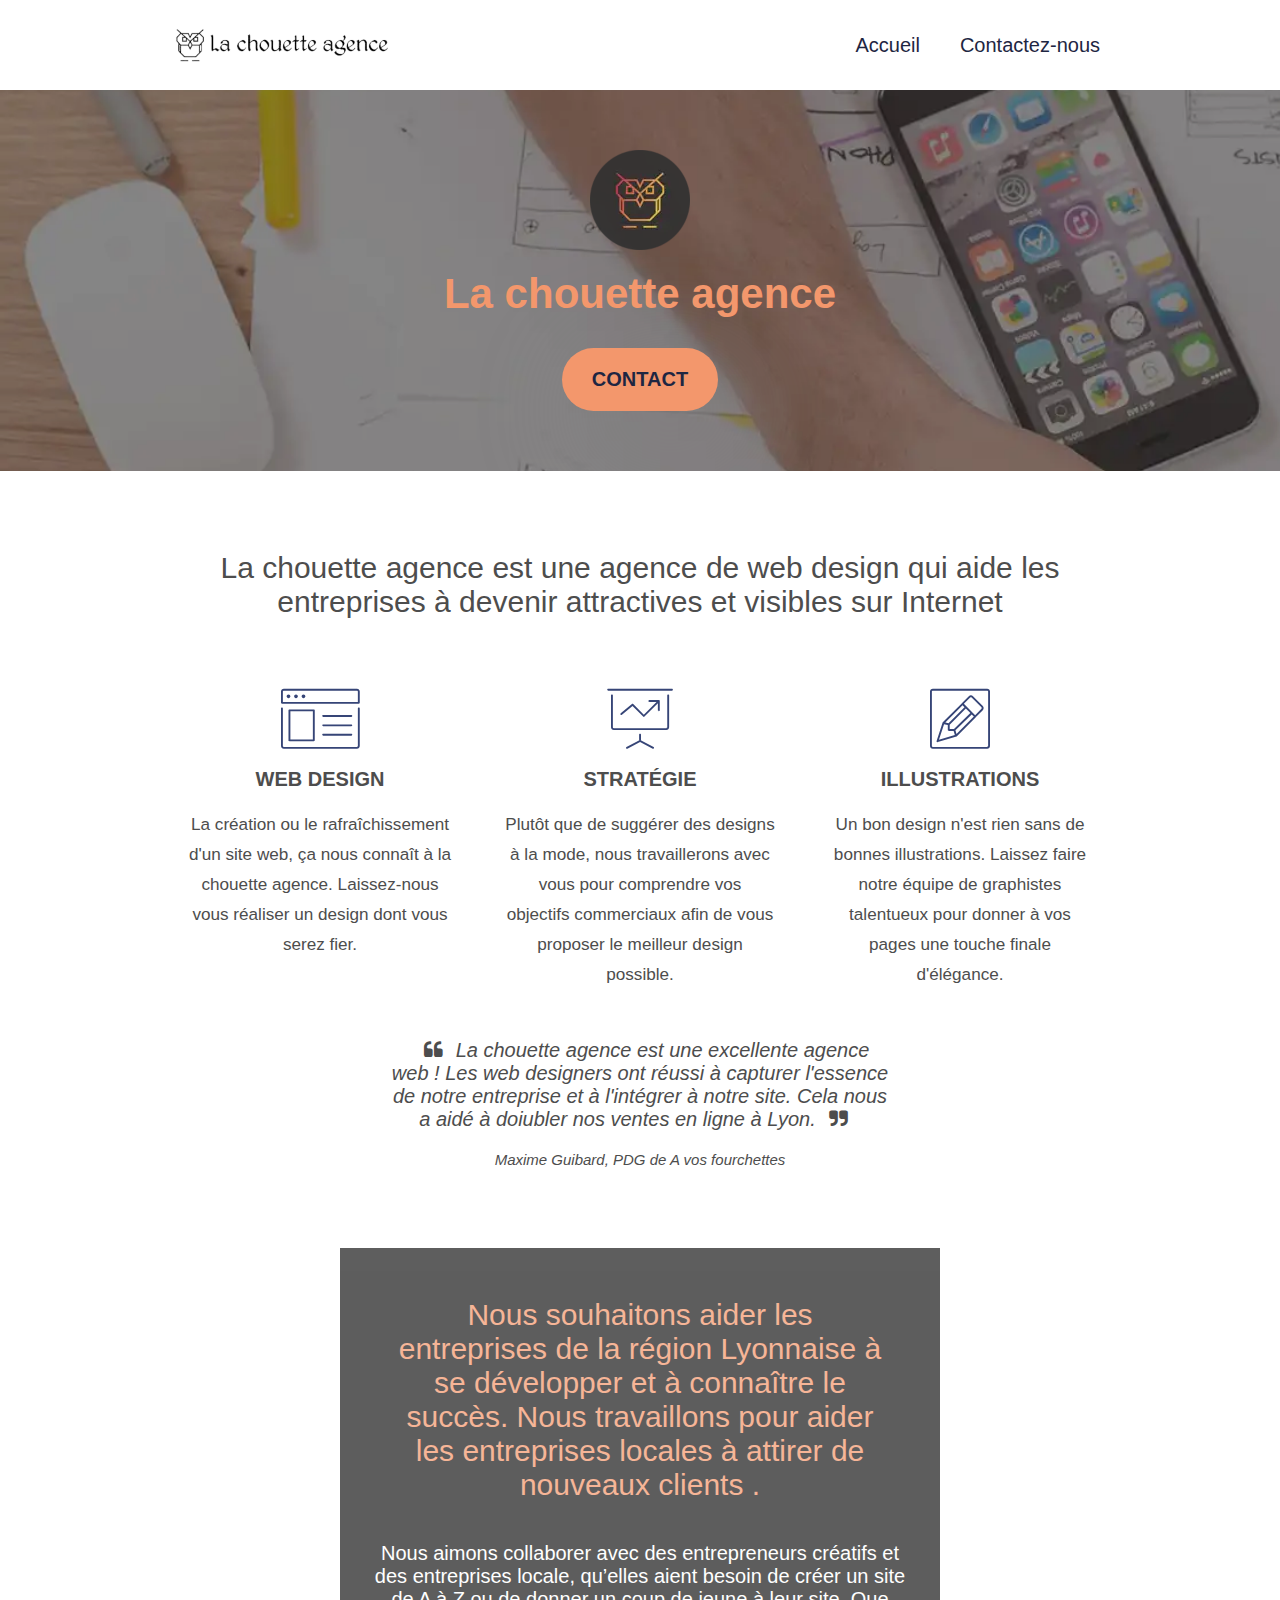
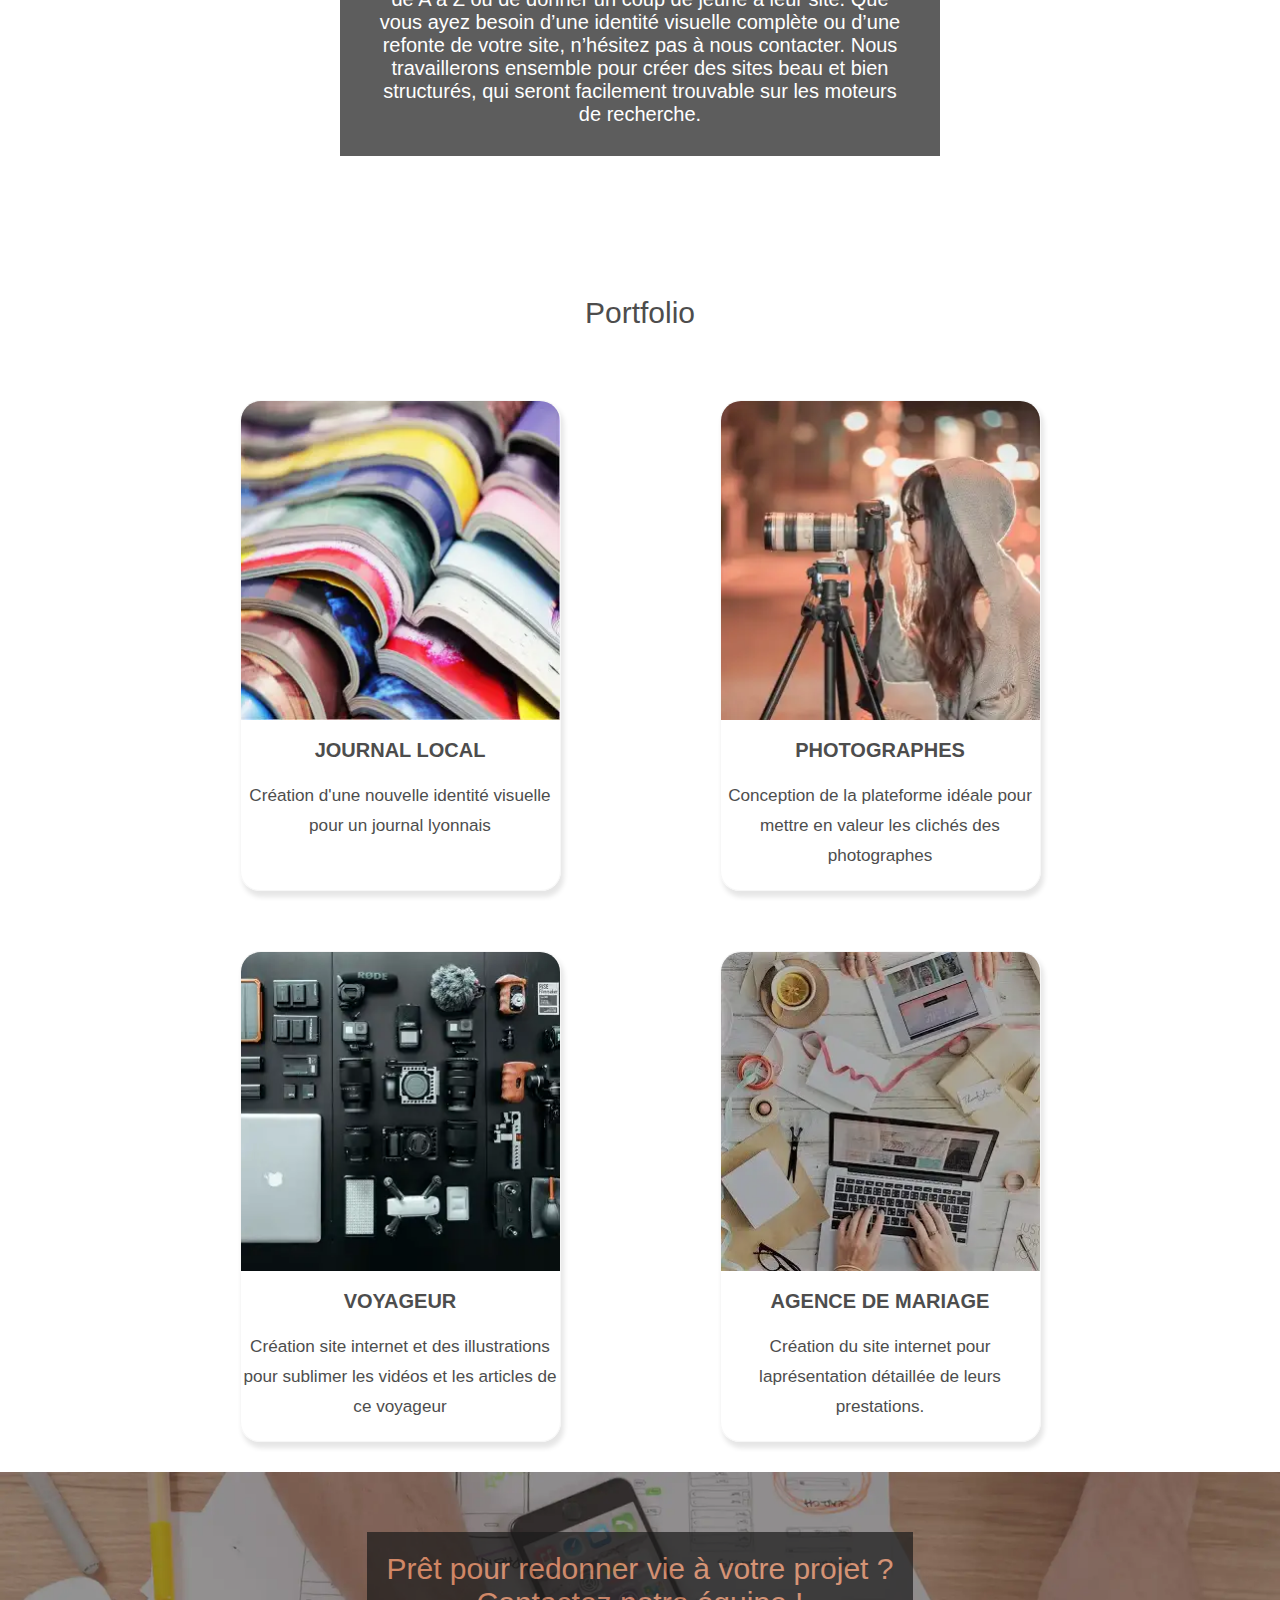
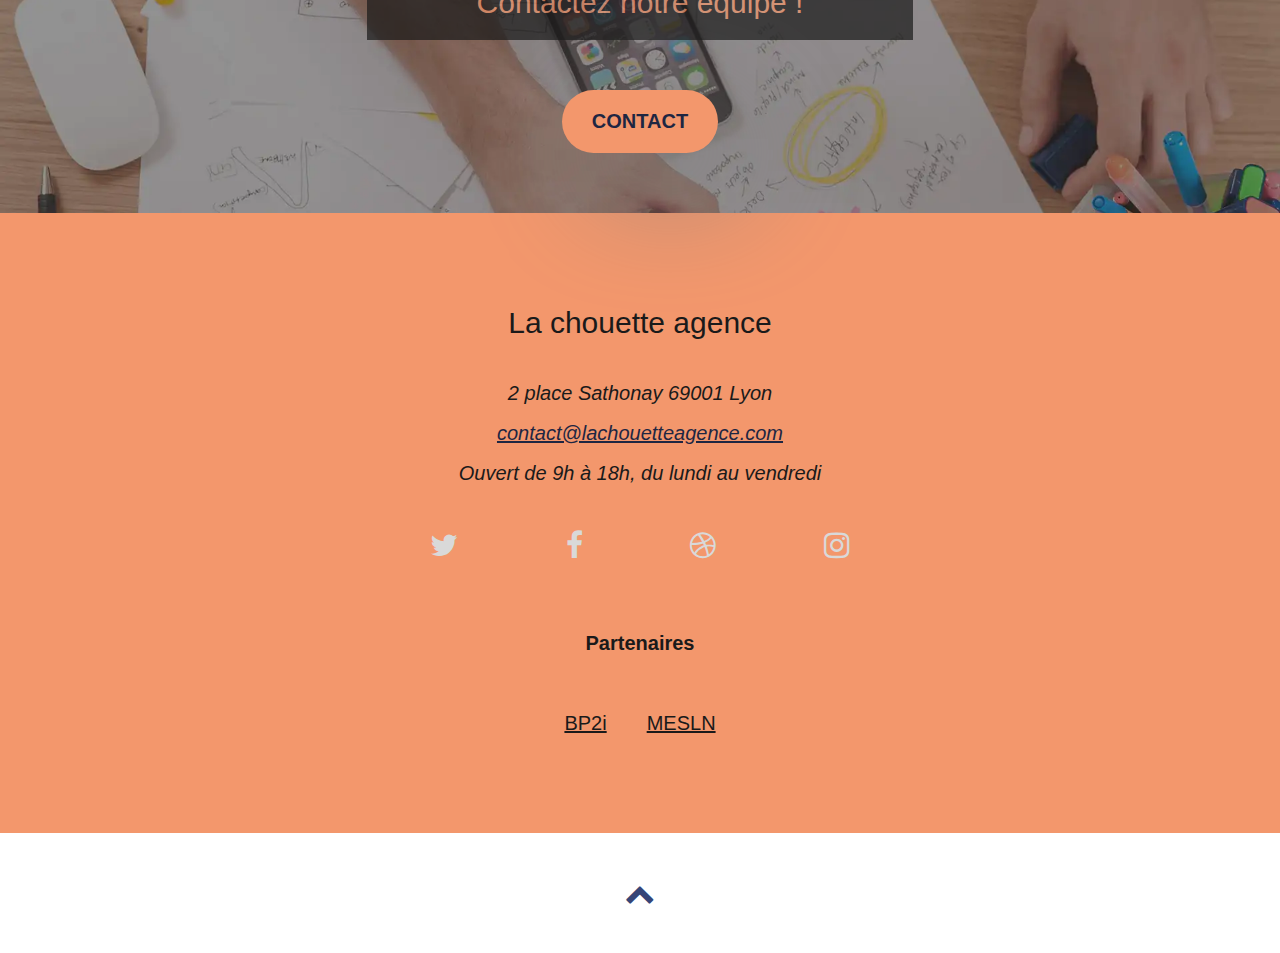
==== index.html @ dc815044 ":art: [Improve] Improve footer link" ====
<!DOCTYPE html>
<html lang="fr">
  <head>
    <meta charset="utf-8" />
    <title>La chouette agence - Agence webdesign Lyon</title>
    <meta
      name="description"
      content="La chouette agence est une entreprise de webdesign à Lyon spécialisée et professionnelle pour le design de votre site Internet"
    />
    <meta
      name="viewport"
      content="width=device-width, initial-scale=1.0, viewport-fit=cover"
    />
    <link rel="shortcut icon" type="image/png" href="img/favicon.jpg" />
    <link rel="stylesheet" type="text/css" href="css/font-awesome.css" />
    <link rel="stylesheet" type="text/css" href="css/et-line.css" />
    <link rel="stylesheet" type="text/css" href="css/style.css" />

    <script src="js/jquery-2.1.0.js" defer></script>
    <script src="js/bootstrap.js" defer></script>
    <script src="js/blocs.js" defer></script>
    <script src="js/jquery.touchSwipe.js" defer></script>

    <!-- Global site tag (gtag.js) - Google Analytics -->
    <script
      async
      src="https://www.googletagmanager.com/gtag/js?id=G-5TXEHB1650"
    ></script>
    <script>
      window.dataLayer = window.dataLayer || [];
      function gtag() {
        dataLayer.push(arguments);
      }
      gtag("js", new Date());

      gtag("config", "G-5TXEHB1650");
    </script>
  </head>

  <body>
    <div class="main">
      <!-- Header -->
      <header>
        <header-wrap class="header">
          <div class="header__logo">
            <a href="./">
              <img
                src="img/la-chouette-agence.webp"
                alt="Logo et texte de La chouette agence"
              />
            </a>
          </div>
          <nav class="header__nav">
            <ul>
              <li><a href="./" class="active">Accueil</a></li>
              <li><a href="contact.html">Contactez-nous</a></li>
            </ul>
          </nav>
        </header-wrap>
      </header>

      <!-- Banner -->

      <div class="banner">
        <img
          src="img/logo-la-chouette-agence.webp"
          alt="Logo de La chouette agence"
        />
        <h1 class="banner__heading">La chouette agence</h1>
        <div class="btn"><a href="contact.html#form-header">Contact</a></div>
      </div>

      <!-- Services -->

      <section class="services">
        <h2 class="services__heading--main">
          La chouette agence est une agence de web design qui aide les
          entreprises à devenir attractives et visibles sur Internet
        </h2>
        <div class="services__wrapper">
          <div class="services__wrapper__cards">
            <span class="et-icon-browser services__wrapper__cards--icon"></span>
            <h3 class="services__heading--sub">Web design</h3>
            <p>
              La création ou le rafraîchissement d'un site web, ça nous connaît
              à la chouette agence. Laissez-nous vous réaliser un design dont
              vous serez fier.
            </p>
          </div>
          <div class="cards services__wrapper__cards">
            <span
              class="et-icon-presentation services__wrapper__cards--icon"
            ></span>
            <h3 class="services__heading--sub">Stratégie</h3>
            <p>
              Plutôt que de suggérer des designs à la mode, nous travaillerons
              avec vous pour comprendre vos objectifs commerciaux afin de vous
              proposer le meilleur design possible.
            </p>
          </div>
          <div class="cards services__wrapper__cards">
            <span class="et-icon-edit services__wrapper__cards--icon"></span>
            <h3 class="services__heading--sub">Illustrations</h3>
            <p>
              Un bon design n'est rien sans de bonnes illustrations. Laissez
              faire notre équipe de graphistes talentueux pour donner à vos
              pages une touche finale d'élégance.
            </p>
          </div>
        </div>
        <div class="blockquote">
          <i class="fa fa-quote-left"></i>La chouette agence est une excellente
          agence web ! Les web designers ont réussi à capturer l'essence de
          notre entreprise et à l'intégrer à notre site. Cela nous a aidé à
          doiubler nos ventes en ligne à Lyon.<i class="fa fa-quote-right"></i>
          <p>Maxime Guibard, PDG de A vos fourchettes</p>
        </div>
      </section>

      <!-- Highlight -->

      <div class="highlight">
        <div class="highlight__wrapper">
          <h2 class="heading">
            Nous souhaitons aider les entreprises de la région Lyonnaise à se
            développer et à connaître le succès. Nous travaillons pour aider les
            entreprises locales à attirer de nouveaux clients .
          </h2>
          <p>
            Nous aimons collaborer avec des entrepreneurs créatifs et des
            entreprises locale, qu’elles aient besoin de créer un site de A à Z
            ou de donner un coup de jeune à leur site. Que vous ayez besoin
            d’une identité visuelle complète ou d’une refonte de votre site,
            n’hésitez pas à nous contacter. Nous travaillerons ensemble pour
            créer des sites beau et bien structurés, qui seront facilement
            trouvable sur les moteurs de recherche.
          </p>
        </div>
      </div>

      <!-- Portfolio -->

      <section class="portfolio">
        <h2 class="portfolio__heading">Portfolio</h2>
        <div class="portfolio__wrapper">
          <div class="cards">
            <img
              src="img/catalogues-couleur.webp"
              alt="Présentaion de catalogues couleur"
            />
            <h3 class="heading-portfolio">Journal local</h3>
            <p class="detail">
              Création d'une nouvelle identité visuelle pour un journal lyonnais
            </p>
          </div>
          <div class="cards">
            <img
              src="img/photographe-avec-appareil.webp"
              alt="Jeune femme photographe avec son appareil"
            />
            <h3 class="heading-portfolio">Photographes</h3>
            <p class="detail">
              Conception de la plateforme idéale pour mettre en valeur les
              clichés des photographes
            </p>
          </div>
          <div class="cards">
            <img
              src="img/materiel-photo.webp"
              alt="Accessoires de photographie et de voyage"
            />
            <h3 class="heading-portfolio">Voyageur</h3>
            <p class="detail">
              Création site internet et des illustrations pour sublimer les
              vidéos et les articles de ce voyageur
            </p>
          </div>
          <div class="cards">
            <img
              src="img/agence-de-mariage.webp"
              alt="Ordinateur et accessoires de mariage"
            />
            <h3 class="heading-portfolio">Agence de mariage</h3>
            <p class="detail">
              Création du site internet pour laprésentation détaillée de leurs
              prestations.
            </p>
          </div>
        </div>
      </section>

      <!-- CTA -->

      <div class="cta">
        <h2 class="heading-cta">
          Prêt pour redonner vie à votre projet ?<br />
          Contactez notre équipe !
        </h2>
        <div class="btn"><a href="contact.html">Contact</a></div>
      </div>

      <!-- Footer -->

      <footer class="footer">
        <h2>La chouette agence</h2>
        <address>
          2 place Sathonay 69001 Lyon<br />
          <a
            href="mailto:contact@lachouetteagence.com"
            title="La chouette agence : Contact"
            >contact@lachouetteagence.com </a
          ><br />
          Ouvert de 9h à 18h, du lundi au vendredi
        </address>

        <div class="footer__wrapper">
          <div class="social"><span class="fa fa-twitter icon-md"></span></div>
          <div class="social"><span class="fa fa-facebook icon-md"></span></div>
          <div class="social"><span class="fa fa-dribbble icon-md"></span></div>
          <div class="social">
            <span class="fa fa-instagram icon-md"></span>
          </div>
        </div>

        <h3 class="partenaires">Partenaires</h3>
        <div class="partenaires__wrapper">
          <ul>
            <li>
              <a
                href="https://www.bp2i.fr/"
                title="Création de sites Internet - Assistance informatique"
                >BP2i</a
              >
            </li>
            <li>
              <a
                href="https://www.moneglisesurle.net/"
                title="Solutions de visibilité en ligne pour les églises et associations chrétiennes"
                >MESLN</a
              >
            </li>
          </ul>
        </div>
      </footer>

      <!-- Top Page -->

      <a class="top-page scrollToTop" onclick="scrollToTarget('1')"
        ><span class="fa fa-chevron-up"></span
      ></a>
    </div>
  </body>
</html>
---- css/et-line.css ----
@font-face {
  font-family: et-line;
  src: url(../fonts/et-line.eot);
  src: url(../fonts/et-line.eot?#iefix) format("embedded-opentype"),
    url(../fonts/et-line.woff) format("woff"),
    url(../fonts/et-line.ttf) format("truetype"),
    url(../fonts/et-line.svg#et-line) format("svg");
  font-weight: 400;
  font-style: normal;
}

.et-icon-adjustments,
.et-icon-alarmclock,
.et-icon-anchor,
.et-icon-aperture,
.et-icon-attachment,
.et-icon-bargraph,
.et-icon-basket,
.et-icon-beaker,
.et-icon-bike,
.et-icon-book-open,
.et-icon-briefcase,
.et-icon-browser,
.et-icon-calendar,
.et-icon-camera,
.et-icon-caution,
.et-icon-chat,
.et-icon-circle-compass,
.et-icon-clipboard,
.et-icon-clock,
.et-icon-cloud,
.et-icon-compass,
.et-icon-desktop,
.et-icon-dial,
.et-icon-document,
.et-icon-documents,
.et-icon-download,
.et-icon-dribbble,
.et-icon-edit,
.et-icon-envelope,
.et-icon-expand,
.et-icon-facebook,
.et-icon-flag,
.et-icon-focus,
.et-icon-gears,
.et-icon-genius,
.et-icon-gift,
.et-icon-global,
.et-icon-globe,
.et-icon-googleplus,
.et-icon-grid,
.et-icon-happy,
.et-icon-hazardous,
.et-icon-heart,
.et-icon-hotairballoon,
.et-icon-hourglass,
.et-icon-key,
.et-icon-laptop,
.et-icon-layers,
.et-icon-lifesaver,
.et-icon-lightbulb,
.et-icon-linegraph,
.et-icon-linkedin,
.et-icon-lock,
.et-icon-magnifying-glass,
.et-icon-map,
.et-icon-map-pin,
.et-icon-megaphone,
.et-icon-mic,
.et-icon-mobile,
.et-icon-newspaper,
.et-icon-notebook,
.et-icon-paintbrush,
.et-icon-paperclip,
.et-icon-pencil,
.et-icon-phone,
.et-icon-picture,
.et-icon-pictures,
.et-icon-piechart,
.et-icon-presentation,
.et-icon-pricetags,
.et-icon-printer,
.et-icon-profile-female,
.et-icon-profile-male,
.et-icon-puzzle,
.et-icon-quote,
.et-icon-recycle,
.et-icon-refresh,
.et-icon-ribbon,
.et-icon-rss,
.et-icon-sad,
.et-icon-scissors,
.et-icon-scope,
.et-icon-search,
.et-icon-shield,
.et-icon-speedometer,
.et-icon-strategy,
.et-icon-streetsign,
.et-icon-tablet,
.et-icon-target,
.et-icon-telescope,
.et-icon-toolbox,
.et-icon-tools,
.et-icon-tools-2,
.et-icon-trophy,
.et-icon-tumblr,
.et-icon-twitter,
.et-icon-upload,
.et-icon-video,
.et-icon-wallet,
.et-icon-wine {
  font-family: et-line;
  font-style: normal;
  font-weight: 400;
  font-variant: normal;
  text-transform: none;
  line-height: 1;
  display: inline-block;
}

.et-icon-mobile:before {
  content: "\e000";
}

.et-icon-laptop:before {
  content: "\e001";
}

.et-icon-desktop:before {
  content: "\e002";
}

.et-icon-tablet:before {
  content: "\e003";
}

.et-icon-phone:before {
  content: "\e004";
}

.et-icon-document:before {
  content: "\e005";
}

.et-icon-documents:before {
  content: "\e006";
}

.et-icon-search:before {
  content: "\e007";
}

.et-icon-clipboard:before {
  content: "\e008";
}

.et-icon-newspaper:before {
  content: "\e009";
}

.et-icon-notebook:before {
  content: "\e00a";
}

.et-icon-book-open:before {
  content: "\e00b";
}

.et-icon-browser:before {
  content: "\e00c";
}

.et-icon-calendar:before {
  content: "\e00d";
}

.et-icon-presentation:before {
  content: "\e00e";
}

.et-icon-picture:before {
  content: "\e00f";
}

.et-icon-pictures:before {
  content: "\e010";
}

.et-icon-video:before {
  content: "\e011";
}

.et-icon-camera:before {
  content: "\e012";
}

.et-icon-printer:before {
  content: "\e013";
}

.et-icon-toolbox:before {
  content: "\e014";
}

.et-icon-briefcase:before {
  content: "\e015";
}

.et-icon-wallet:before {
  content: "\e016";
}

.et-icon-gift:before {
  content: "\e017";
}

.et-icon-bargraph:before {
  content: "\e018";
}

.et-icon-grid:before {
  content: "\e019";
}

.et-icon-expand:before {
  content: "\e01a";
}

.et-icon-focus:before {
  content: "\e01b";
}

.et-icon-edit:before {
  content: "\e01c";
}

.et-icon-adjustments:before {
  content: "\e01d";
}

.et-icon-ribbon:before {
  content: "\e01e";
}

.et-icon-hourglass:before {
  content: "\e01f";
}

.et-icon-lock:before {
  content: "\e020";
}

.et-icon-megaphone:before {
  content: "\e021";
}

.et-icon-shield:before {
  content: "\e022";
}

.et-icon-trophy:before {
  content: "\e023";
}

.et-icon-flag:before {
  content: "\e024";
}

.et-icon-map:before {
  content: "\e025";
}

.et-icon-puzzle:before {
  content: "\e026";
}

.et-icon-basket:before {
  content: "\e027";
}

.et-icon-envelope:before {
  content: "\e028";
}

.et-icon-streetsign:before {
  content: "\e029";
}

.et-icon-telescope:before {
  content: "\e02a";
}

.et-icon-gears:before {
  content: "\e02b";
}

.et-icon-key:before {
  content: "\e02c";
}

.et-icon-paperclip:before {
  content: "\e02d";
}

.et-icon-attachment:before {
  content: "\e02e";
}

.et-icon-pricetags:before {
  content: "\e02f";
}

.et-icon-lightbulb:before {
  content: "\e030";
}

.et-icon-layers:before {
  content: "\e031";
}

.et-icon-pencil:before {
  content: "\e032";
}

.et-icon-tools:before {
  content: "\e033";
}

.et-icon-tools-2:before {
  content: "\e034";
}

.et-icon-scissors:before {
  content: "\e035";
}

.et-icon-paintbrush:before {
  content: "\e036";
}

.et-icon-magnifying-glass:before {
  content: "\e037";
}

.et-icon-circle-compass:before {
  content: "\e038";
}

.et-icon-linegraph:before {
  content: "\e039";
}

.et-icon-mic:before {
  content: "\e03a";
}

.et-icon-strategy:before {
  content: "\e03b";
}

.et-icon-beaker:before {
  content: "\e03c";
}

.et-icon-caution:before {
  content: "\e03d";
}

.et-icon-recycle:before {
  content: "\e03e";
}

.et-icon-anchor:before {
  content: "\e03f";
}

.et-icon-profile-male:before {
  content: "\e040";
}

.et-icon-profile-female:before {
  content: "\e041";
}

.et-icon-bike:before {
  content: "\e042";
}

.et-icon-wine:before {
  content: "\e043";
}

.et-icon-hotairballoon:before {
  content: "\e044";
}

.et-icon-globe:before {
  content: "\e045";
}

.et-icon-genius:before {
  content: "\e046";
}

.et-icon-map-pin:before {
  content: "\e047";
}

.et-icon-dial:before {
  content: "\e048";
}

.et-icon-chat:before {
  content: "\e049";
}

.et-icon-heart:before {
  content: "\e04a";
}

.et-icon-cloud:before {
  content: "\e04b";
}

.et-icon-upload:before {
  content: "\e04c";
}

.et-icon-download:before {
  content: "\e04d";
}

.et-icon-target:before {
  content: "\e04e";
}

.et-icon-hazardous:before {
  content: "\e04f";
}

.et-icon-piechart:before {
  content: "\e050";
}

.et-icon-speedometer:before {
  content: "\e051";
}

.et-icon-global:before {
  content: "\e052";
}

.et-icon-compass:before {
  content: "\e053";
}

.et-icon-lifesaver:before {
  content: "\e054";
}

.et-icon-clock:before {
  content: "\e055";
}

.et-icon-aperture:before {
  content: "\e056";
}

.et-icon-quote:before {
  content: "\e057";
}

.et-icon-scope:before {
  content: "\e058";
}

.et-icon-alarmclock:before {
  content: "\e059";
}

.et-icon-refresh:before {
  content: "\e05a";
}

.et-icon-happy:before {
  content: "\e05b";
}

.et-icon-sad:before {
  content: "\e05c";
}

.et-icon-facebook:before {
  content: "\e05d";
}

.et-icon-twitter:before {
  content: "\e05e";
}

.et-icon-googleplus:before {
  content: "\e05f";
}

.et-icon-rss:before {
  content: "\e060";
}

.et-icon-tumblr:before {
  content: "\e061";
}

.et-icon-linkedin:before {
  content: "\e062";
}

.et-icon-dribbble:before {
  content: "\e063";
}
---- css/style.css ----
@charset "UTF-8";
*,
*::after,
*::before {
  margin: 0;
  padding: 0;
  box-sizing: border-box; }

html {
  font-size: 62.5%; }

body {
  font-family: "helvetica", sans-serif;
  color: #4d4d4d;
  background: #fff;
  text-align: center; }

img {
  border-style: none;
  vertical-align: middle; }

i {
  width: 4.5rem; }

button {
  border: 0; }

blockquote,
img,
input,
textarea {
  max-width: 100%; }

label {
  display: inline-block;
  cursor: pointer; }

h1 {
  font-size: 4.2rem;
  font-weight: 600;
  color: #f3976c;
  z-index: 2; }

h2 {
  margin-top: 6rem;
  margin-bottom: 2rem;
  padding: 2rem;
  font-size: 2rem;
  font-weight: 400; }
  @media screen and (min-width: 600px) {
    h2 {
      font-size: 3rem; } }

h3 {
  font-size: 2rem; }

a {
  color: #1e2642; }

ul {
  list-style-type: none; }

nav ul {
  list-style: none;
  padding: 0; }

.btn {
  position: relative;
  margin: 3rem auto 6rem;
  padding: 2rem 3rem;
  text-align: center;
  text-transform: uppercase;
  font-size: 2rem;
  font-weight: 600;
  background: #f3976c;
  box-shadow: 3rem 3rem 12rem gray;
  border: none;
  border-radius: 4rem;
  cursor: pointer;
  z-index: 1; }
  .btn a {
    text-decoration: none;
    color: #1e2642; }
  .btn a:hover {
    color: #364577; }
  .btn:hover::after {
    opacity: 1;
    border-radius: 4rem; }
  .btn::after {
    content: "";
    position: absolute;
    top: 0;
    right: 0;
    bottom: 0;
    left: 0;
    background: #ed6525;
    box-shadow: 3rem 3rem 6rem #404040;
    opacity: 0;
    z-index: -1;
    transition: opacity 1s;
    border-radius: 4rem; }

.banner {
  position: relative;
  display: flex;
  flex-direction: column;
  justify-content: space-around;
  align-items: center;
  background: #1a1a1a;
  overflow: hidden; }
  .banner::before {
    content: "";
    display: block;
    position: absolute;
    height: 100%;
    width: 100%;
    z-index: 1;
    opacity: 0.9;
    background-image: url(../img/travail-avec-surligneur-480w.webp);
    background-size: cover;
    background-attachment: fixed; }
    @media screen and (min-width: 480px) {
      .banner::before {
        background-image: url(../img/travail-avec-surligneur-768w.webp); } }
    @media screen and (min-width: 768px) {
      .banner::before {
        background-image: url(../img/travail-avec-surligneur-1024w.webp); } }
    @media screen and (min-width: 1024px) {
      .banner::before {
        background-image: url(../img/travail-avec-surligneur.webp); } }
  .banner img {
    margin-top: 6rem;
    margin-bottom: 2rem;
    z-index: 2;
    opacity: 0.9; }

.cta {
  display: flex;
  flex-direction: column;
  justify-content: space-around;
  align-items: center;
  background-image: url(../img/travail-avec-surligneur-480w.webp);
  background-size: cover; }
  @media screen and (min-width: 480px) {
    .cta {
      background-image: url(../img/travail-avec-surligneur-768w.webp); } }
  @media screen and (min-width: 768px) {
    .cta {
      background-image: url(../img/travail-avec-surligneur-1024w.webp); } }
  @media screen and (min-width: 1024px) {
    .cta {
      background-image: url(../img/travail-avec-surligneur.webp); } }
  .cta h2 {
    color: #f3976c;
    background: #1a1a1a;
    opacity: 0.7; }

.footer {
  padding: 6rem;
  line-height: 6rem;
  color: #1a1a1a;
  background-color: #f3976c; }
  .footer h2 {
    margin: 0;
    font-size: 3rem; }
  .footer address {
    margin-bottom: 2rem;
    font-size: 2rem;
    line-height: 4rem; }
  .footer__wrapper {
    display: flex;
    justify-content: space-between;
    max-width: 42rem;
    margin: 3rem auto; }
  .footer .icon-md {
    font-size: 3rem;
    color: #d9d9d9; }
    .footer .icon-md:hover {
      color: #fff; }

.partenaires__wrapper {
  display: flex;
  justify-content: center; }
  .partenaires__wrapper ul {
    list-style: none; }
  .partenaires__wrapper li a {
    text-decoration: underline;
    color: #1a1a1a; }
    .partenaires__wrapper li a:hover {
      margin: 0;
      border: none;
      color: #fff; }

form {
  margin: 6rem auto;
  width: 30rem;
  padding: 1rem;
  font-size: 1.5rem;
  border: 1px solid #d9d9d9;
  border-radius: 2rem; }
  @media screen and (min-width: 600px) {
    form {
      width: 54rem; } }
  form div {
    margin-top: 2rem; }
    form div input {
      height: 3rem;
      width: 18rem;
      box-sizing: border-box;
      border: 1px solid #e6e6e6; }
      @media screen and (min-width: 600px) {
        form div input {
          width: 30rem; } }
      form div input:focus {
        background: #fef4f0; }
  form label {
    display: inline-block;
    width: 7.2rem;
    margin-right: 1.5rem;
    text-align: right; }
  form p {
    margin-top: 3rem; }
  form textarea {
    /* Même police pour tous les champs texte */
    font: 1em sans-serif;
    height: 5em;
    width: 18rem;
    border: 1px solid #e6e6e6;
    vertical-align: top; }
    @media screen and (min-width: 600px) {
      form textarea {
        width: 30rem; } }

.fa-chevron-up {
  font-size: 3rem;
  line-height: 12rem;
  color: #364577; }

.header {
  max-width: 96rem;
  margin-left: auto;
  margin-right: auto;
  display: flex;
  flex-wrap: wrap;
  justify-content: space-around;
  align-items: center; }
  .header__logo {
    margin-right: 1.5rem;
    margin-left: 1.5rem;
    line-height: 9rem; }
  @media (min-width: 600px) {
    .header {
      justify-content: space-between; } }

ul {
  display: flex; }
  ul li {
    display: inline-block; }
    ul li a {
      display: block;
      padding: 2rem;
      font-size: 2rem;
      text-decoration: none; }
      ul li a:active, ul li a:hover {
        margin-top: -3px;
        text-decoration: none;
        border-top: 3px solid #f3976c; }

.highlight {
  padding: 6rem 3rem;
  background-image: url(../img/travail-de-bureau-480w.webp);
  background-size: cover;
  background-attachment: fixed; }
  @media screen and (min-width: 480px) {
    .highlight {
      background-image: url(../img/travail-de-bureau-768w.webp); } }
  @media screen and (min-width: 768px) {
    .highlight {
      background-image: url(../img/travail-de-bureau-1024w.webp); } }
  @media screen and (min-width: 1024px) {
    .highlight {
      background-image: url(../img/travail-de-bureau.webp); } }
  .highlight__wrapper {
    max-width: 60rem;
    margin-left: auto;
    margin-right: auto;
    padding: 3rem;
    background: #1a1a1a;
    opacity: 0.7; }
    .highlight__wrapper h2 {
      margin-top: 0;
      color: #f3976c; }
    .highlight__wrapper p {
      font-size: 2rem;
      color: #fff; }

.portfolio {
  display: flex;
  flex-direction: column;
  justify-content: center;
  max-width: 96rem;
  margin-left: auto;
  margin-right: auto; }
  .portfolio__wrapper {
    display: flex;
    flex-wrap: wrap;
    justify-content: space-between; }
  .portfolio .cards {
    position: relative;
    max-width: 32.1rem;
    margin: 3rem auto;
    border-radius: 2rem;
    box-shadow: 0.275rem 0.55rem 0.55rem #e6e6e6;
    border: 1px solid #f7f7f7; }
    .portfolio .cards img {
      border-radius: 2rem 2rem 0 0; }
    .portfolio .cards h3 {
      line-height: 6rem;
      text-transform: uppercase; }
    .portfolio .cards p {
      line-height: 3rem; }
    .portfolio .cards-wrapper {
      height: 36rem; }
    .portfolio .cards p {
      font-size: 1.7142857143rem;
      margin-bottom: 2rem; }

.services {
  display: flex;
  flex-direction: column;
  max-width: 96rem;
  margin-left: auto;
  margin-right: auto; }
  .services__wrapper {
    display: flex;
    flex-direction: column;
    justify-content: space-between; }
    @media screen and (min-width: 1024px) {
      .services__wrapper {
        display: flex;
        flex-direction: row; } }
    .services__wrapper__cards {
      position: relative;
      max-width: 32.1rem;
      margin: 3rem auto;
      border-radius: 2rem;
      max-width: 27rem; }
      .services__wrapper__cards img {
        border-radius: 2rem 2rem 0 0; }
      .services__wrapper__cards h3 {
        line-height: 6rem;
        text-transform: uppercase; }
      .services__wrapper__cards p {
        line-height: 3rem; }
      .services__wrapper__cards-wrapper {
        height: 36rem; }
      .services__wrapper__cards--icon {
        font-size: 6rem;
        color: #364577; }
      .services__wrapper__cards p {
        font-size: 1.7142857143rem; }
  .services .blockquote {
    max-width: 54rem;
    margin: auto;
    padding: 2rem;
    font-size: 2rem;
    font-style: italic; }
    .services .blockquote p {
      margin-top: 2rem;
      font-size: 1.5rem; }

/*# sourceMappingURL=style.css.map */
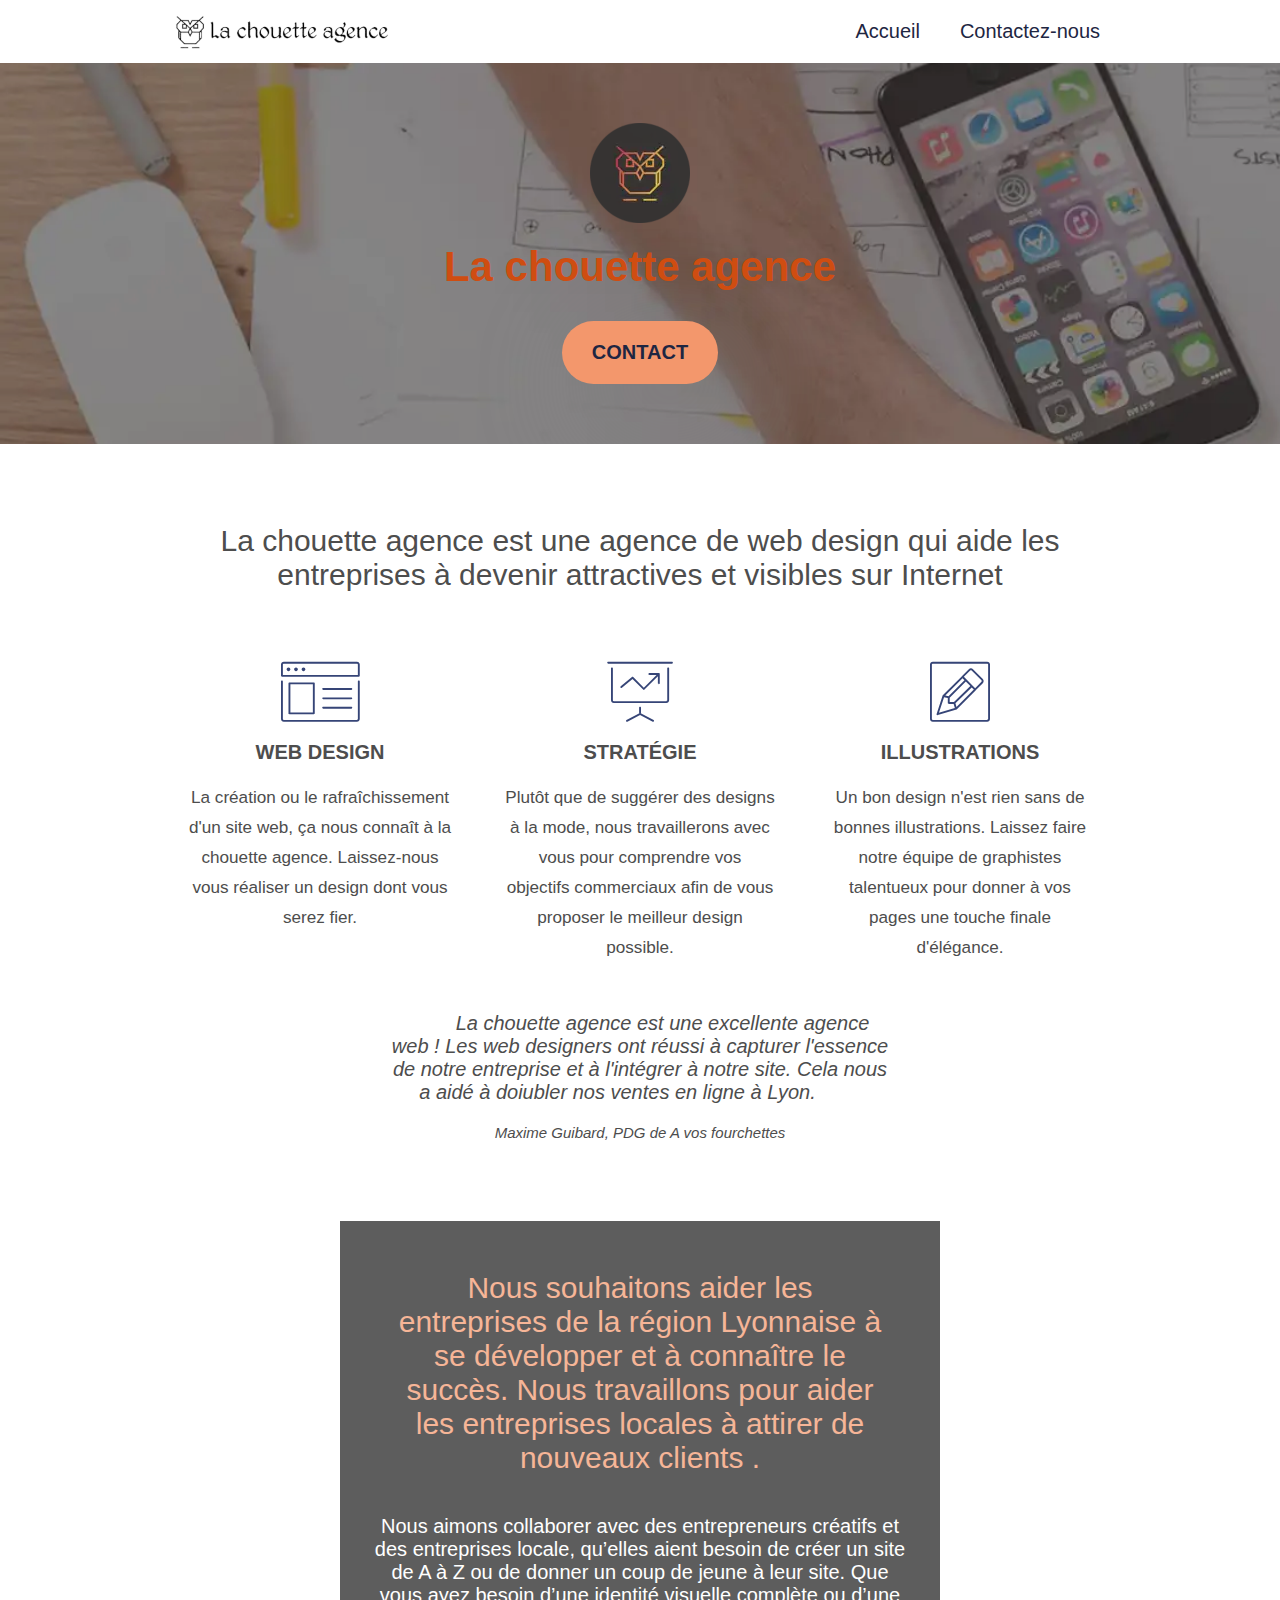
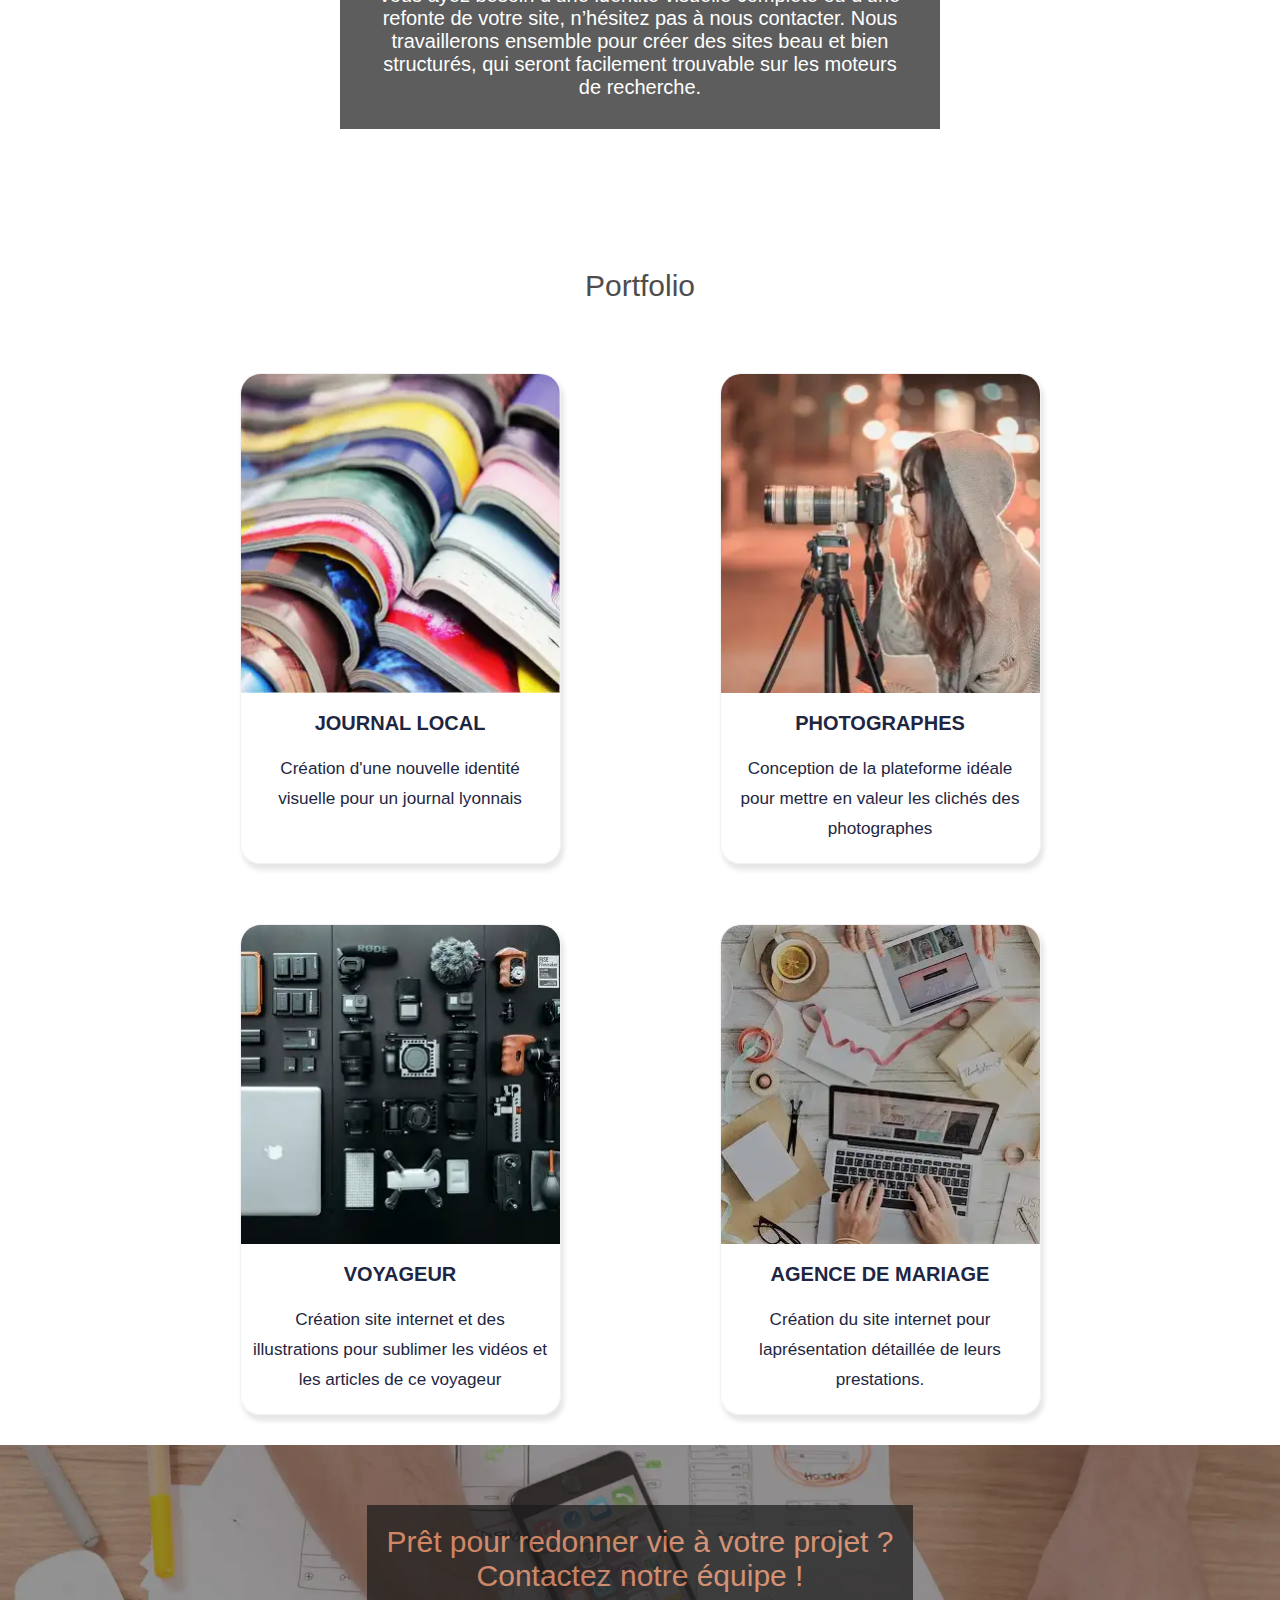
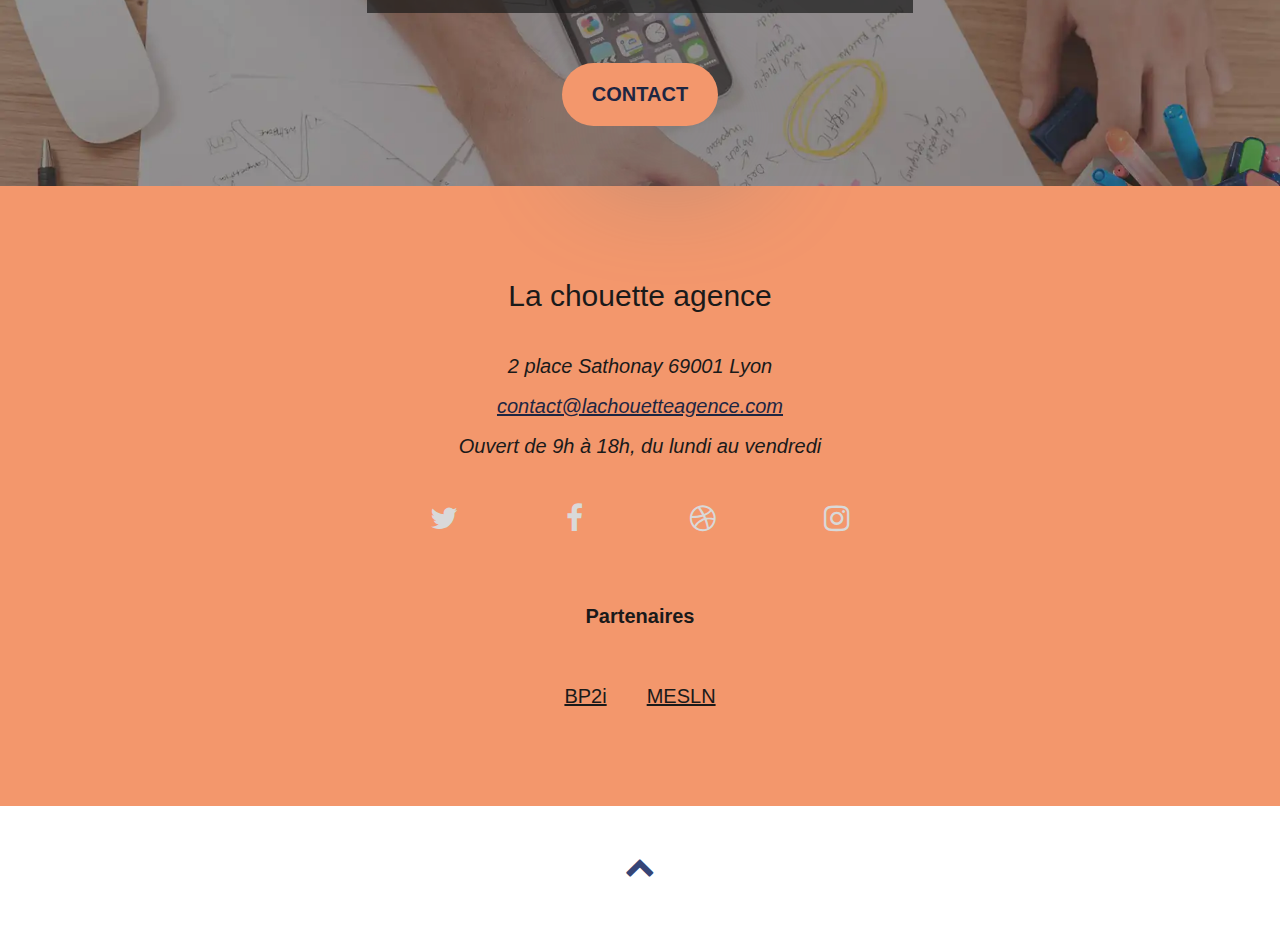
==== commit 19f676c0: ":zap: [Improve] Merge and minify css and javascript files" ====
--- a/index.html
+++ b/index.html
@@ -11,15 +11,13 @@
       name="viewport"
       content="width=device-width, initial-scale=1.0, viewport-fit=cover"
     />
+    <meta name="robots" content="index, follow" />
     <link rel="shortcut icon" type="image/png" href="img/favicon.jpg" />
     <link rel="stylesheet" type="text/css" href="css/font-awesome.css" />
-    <link rel="stylesheet" type="text/css" href="css/et-line.css" />
     <link rel="stylesheet" type="text/css" href="css/style.css" />
 
-    <script src="js/jquery-2.1.0.js" defer></script>
-    <script src="js/bootstrap.js" defer></script>
+    <script src="js/jquery-3.6.0.min.js" defer></script>
     <script src="js/blocs.js" defer></script>
-    <script src="js/jquery.touchSwipe.js" defer></script>
 
     <!-- Global site tag (gtag.js) - Google Analytics -->
     <script
@@ -37,13 +35,13 @@
     </script>
   </head>
 
-  <body>
+  <body id="home">
     <div class="main">
       <!-- Header -->
       <header>
         <header-wrap class="header">
           <div class="header__logo">
-            <a href="./">
+            <a href="./#home">
               <img
                 src="img/la-chouette-agence.webp"
                 alt="Logo et texte de La chouette agence"
@@ -53,7 +51,7 @@
           <nav class="header__nav">
             <ul>
               <li><a href="./" class="active">Accueil</a></li>
-              <li><a href="contact.html">Contactez-nous</a></li>
+              <li><a href="formulaire-de-contact.html">Contactez-nous</a></li>
             </ul>
           </nav>
         </header-wrap>
@@ -67,7 +65,9 @@
           alt="Logo de La chouette agence"
         />
         <h1 class="banner__heading">La chouette agence</h1>
-        <div class="btn"><a href="contact.html#form-header">Contact</a></div>
+        <div class="btn">
+          <a href="formulaire-de-contact.html#form-header">Contact</a>
+        </div>
       </div>
 
       <!-- Services -->
@@ -144,47 +144,56 @@
         <h2 class="portfolio__heading">Portfolio</h2>
         <div class="portfolio__wrapper">
           <div class="cards">
-            <img
-              src="img/catalogues-couleur.webp"
-              alt="Présentaion de catalogues couleur"
-            />
-            <h3 class="heading-portfolio">Journal local</h3>
-            <p class="detail">
-              Création d'une nouvelle identité visuelle pour un journal lyonnais
-            </p>
-          </div>
-          <div class="cards">
-            <img
-              src="img/photographe-avec-appareil.webp"
-              alt="Jeune femme photographe avec son appareil"
-            />
-            <h3 class="heading-portfolio">Photographes</h3>
-            <p class="detail">
-              Conception de la plateforme idéale pour mettre en valeur les
-              clichés des photographes
-            </p>
-          </div>
-          <div class="cards">
-            <img
-              src="img/materiel-photo.webp"
-              alt="Accessoires de photographie et de voyage"
-            />
-            <h3 class="heading-portfolio">Voyageur</h3>
-            <p class="detail">
-              Création site internet et des illustrations pour sublimer les
-              vidéos et les articles de ce voyageur
-            </p>
-          </div>
-          <div class="cards">
-            <img
-              src="img/agence-de-mariage.webp"
-              alt="Ordinateur et accessoires de mariage"
-            />
-            <h3 class="heading-portfolio">Agence de mariage</h3>
-            <p class="detail">
-              Création du site internet pour laprésentation détaillée de leurs
-              prestations.
-            </p>
+            <a href="#">
+              <img
+                src="img/catalogues-couleur.webp"
+                alt="Présentaion de catalogues couleur"
+              />
+              <h3 class="heading-portfolio">Journal local</h3>
+              <p class="detail">
+                Création d'une nouvelle identité visuelle pour un journal
+                lyonnais
+              </p>
+            </a>
+          </div>
+          <div class="cards">
+            <a href="#">
+              <img
+                src="img/photographe-avec-appareil.webp"
+                alt="Jeune femme photographe avec son appareil"
+              />
+              <h3 class="heading-portfolio">Photographes</h3>
+              <p class="detail">
+                Conception de la plateforme idéale pour mettre en valeur les
+                clichés des photographes
+              </p>
+            </a>
+          </div>
+          <div class="cards">
+            <a href="#">
+              <img
+                src="img/materiel-photo.webp"
+                alt="Accessoires de photographie et de voyage"
+              />
+              <h3 class="heading-portfolio">Voyageur</h3>
+              <p class="detail">
+                Création site internet et des illustrations pour sublimer les
+                vidéos et les articles de ce voyageur
+              </p>
+            </a>
+          </div>
+          <div class="cards">
+            <a href="#">
+              <img
+                src="img/agence-de-mariage.webp"
+                alt="Ordinateur et accessoires de mariage"
+              />
+              <h3 class="heading-portfolio">Agence de mariage</h3>
+              <p class="detail">
+                Création du site internet pour laprésentation détaillée de leurs
+                prestations.
+              </p>
+            </a>
           </div>
         </div>
       </section>
@@ -196,7 +205,7 @@
           Prêt pour redonner vie à votre projet ?<br />
           Contactez notre équipe !
         </h2>
-        <div class="btn"><a href="contact.html">Contact</a></div>
+        <div class="btn"><a href="formulaire-de-contact.html">Contact</a></div>
       </div>
 
       <!-- Footer -->
@@ -214,11 +223,25 @@
         </address>
 
         <div class="footer__wrapper">
-          <div class="social"><span class="fa fa-twitter icon-md"></span></div>
-          <div class="social"><span class="fa fa-facebook icon-md"></span></div>
-          <div class="social"><span class="fa fa-dribbble icon-md"></span></div>
-          <div class="social">
-            <span class="fa fa-instagram icon-md"></span>
+          <div class="social">
+            <a href="#" title="Retrouvez la chouette agence sur Twitter">
+              <span class="fa fa-twitter icon-md" aria-hidden="true"></span
+            ></a>
+          </div>
+          <div class="social">
+            <a href="#" title="Retrouvez la chouette agence sur Facebook">
+              <span class="fa fa-facebook icon-md" aria-hidden="true"></span
+            ></a>
+          </div>
+          <div class="social">
+            <a href="#" title="Retrouvez la chouette agence sur Dribble">
+              <span class="fa fa-dribbble icon-md" aria-hidden="true"></span
+            ></a>
+          </div>
+          <div class="social">
+            <a href="#" title="Retrouvez la chouette agence sur Instagram">
+              <span class="fa fa-instagram icon-md" aria-hidden="true"></span
+            ></a>
           </div>
         </div>
 
@@ -245,7 +268,10 @@
 
       <!-- Top Page -->
 
-      <a class="top-page scrollToTop" onclick="scrollToTarget('1')"
+      <a
+        class="top-page scrollToTop"
+        title="Haut de page"
+        onclick="scrollToTarget('1')"
         ><span class="fa fa-chevron-up"></span
       ></a>
     </div>
--- a/css/style.css
+++ b/css/style.css
@@ -37,8 +37,8 @@
 
 h1 {
   font-size: 4.2rem;
-  font-weight: 600;
-  color: #f3976c;
+  font-weight: 900;
+  color: #cf4d11;
   z-index: 2; }
 
 h2 {
@@ -191,6 +191,9 @@
       border: none;
       color: #fff; }
 
+.form-header__heading {
+  color: #cf4d11; }
+
 form {
   margin: 6rem auto;
   width: 30rem;
@@ -203,16 +206,17 @@
       width: 54rem; } }
   form div {
     margin-top: 2rem; }
-    form div input {
-      height: 3rem;
-      width: 18rem;
-      box-sizing: border-box;
-      border: 1px solid #e6e6e6; }
-      @media screen and (min-width: 600px) {
-        form div input {
-          width: 30rem; } }
-      form div input:focus {
-        background: #fef4f0; }
+  form input {
+    height: 3rem;
+    width: 18rem;
+    padding: 1rem;
+    box-sizing: border-box;
+    border: 1px solid #e6e6e6; }
+    @media screen and (min-width: 600px) {
+      form input {
+        width: 30rem; } }
+    form input:focus {
+      background: #fef4f0; }
   form label {
     display: inline-block;
     width: 7.2rem;
@@ -225,8 +229,11 @@
     font: 1em sans-serif;
     height: 5em;
     width: 18rem;
+    padding: 1rem;
     border: 1px solid #e6e6e6;
     vertical-align: top; }
+    form textarea:focus {
+      background: #fef4f0; }
     @media screen and (min-width: 600px) {
       form textarea {
         width: 30rem; } }
@@ -247,7 +254,7 @@
   .header__logo {
     margin-right: 1.5rem;
     margin-left: 1.5rem;
-    line-height: 9rem; }
+    line-height: 6rem; }
   @media (min-width: 600px) {
     .header {
       justify-content: space-between; } }
@@ -311,7 +318,7 @@
     margin: 3rem auto;
     border-radius: 2rem;
     box-shadow: 0.275rem 0.55rem 0.55rem #e6e6e6;
-    border: 1px solid #f7f7f7; }
+    border: 1px solid #f2f2f2; }
     .portfolio .cards img {
       border-radius: 2rem 2rem 0 0; }
     .portfolio .cards h3 {
@@ -323,7 +330,11 @@
       height: 36rem; }
     .portfolio .cards p {
       font-size: 1.7142857143rem;
-      margin-bottom: 2rem; }
+      margin-bottom: 2rem;
+      padding-right: 1rem;
+      padding-left: 1rem; }
+  .portfolio a {
+    text-decoration: none; }
 
 .services {
   display: flex;
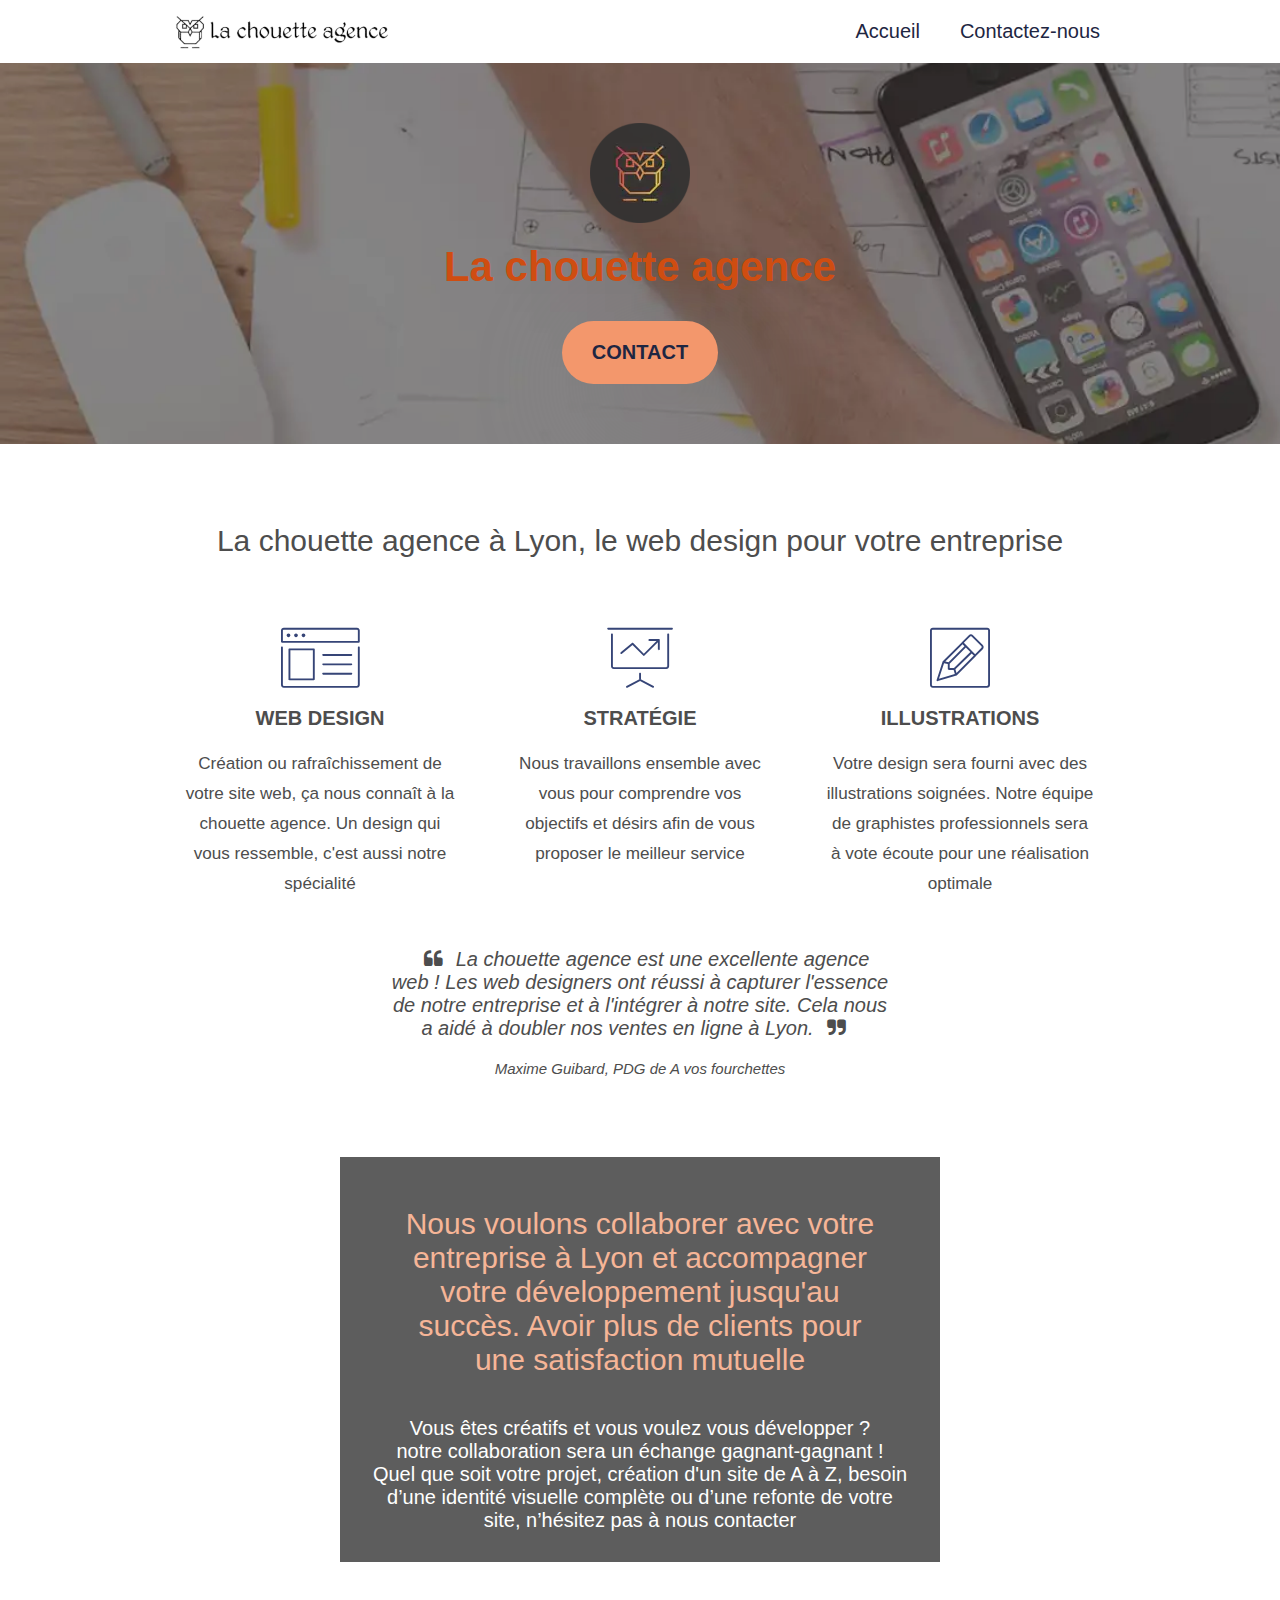
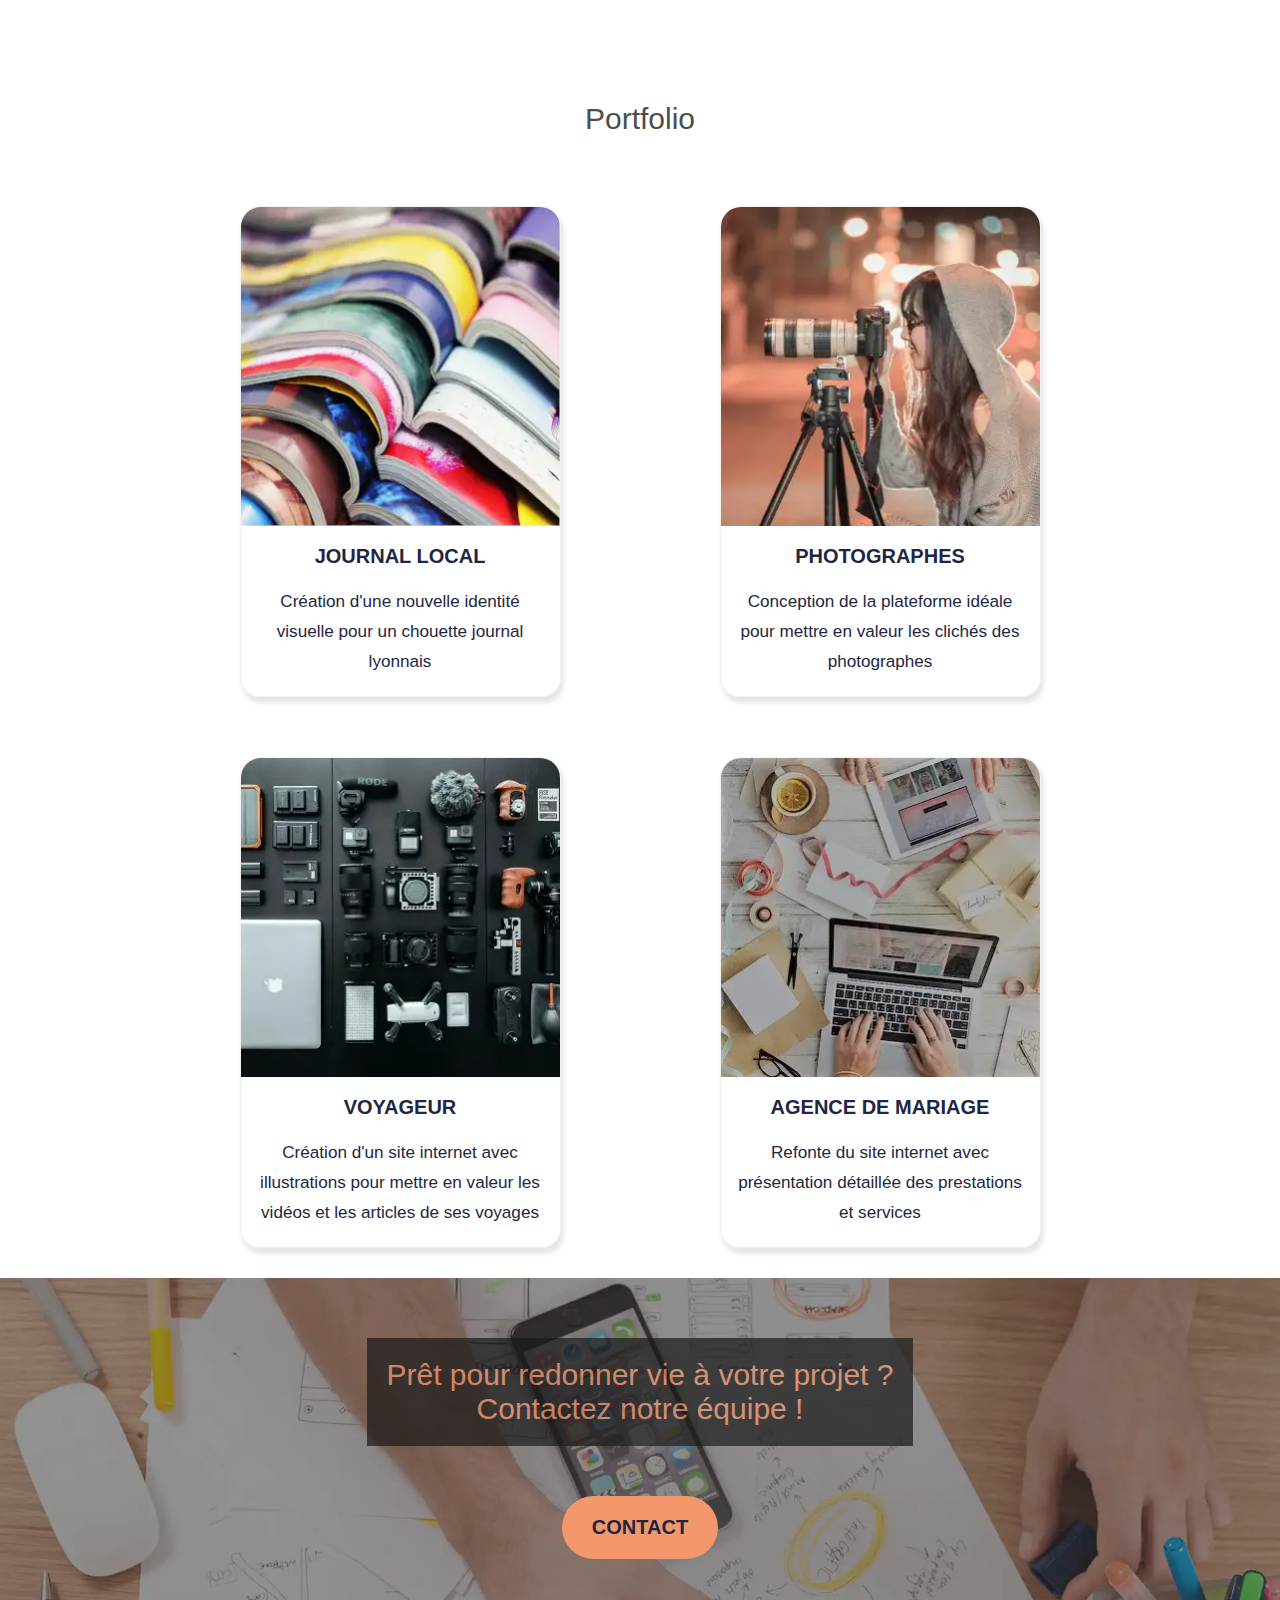
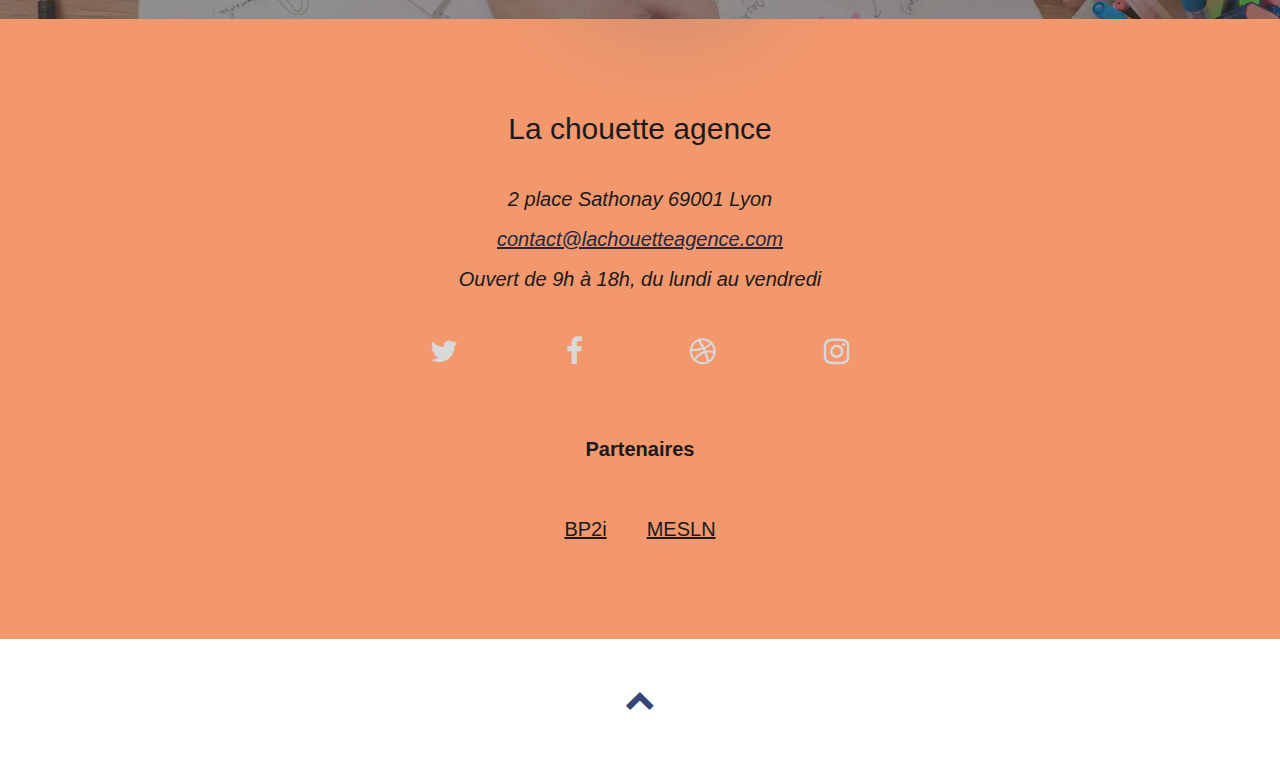
==== commit 5d200ce8: ":bug: [Fix]  Restore quote icon deleted by mistake" ====
--- a/index.html
+++ b/index.html
@@ -74,17 +74,16 @@
 
       <section class="services">
         <h2 class="services__heading--main">
-          La chouette agence est une agence de web design qui aide les
-          entreprises à devenir attractives et visibles sur Internet
+          La chouette agence à Lyon, le web design pour votre entreprise
         </h2>
         <div class="services__wrapper">
           <div class="services__wrapper__cards">
             <span class="et-icon-browser services__wrapper__cards--icon"></span>
             <h3 class="services__heading--sub">Web design</h3>
             <p>
-              La création ou le rafraîchissement d'un site web, ça nous connaît
-              à la chouette agence. Laissez-nous vous réaliser un design dont
-              vous serez fier.
+              Création ou rafraîchissement de votre site web, ça nous connaît à
+              la chouette agence. Un design qui vous ressemble, c'est aussi
+              notre spécialité
             </p>
           </div>
           <div class="cards services__wrapper__cards">
@@ -93,18 +92,17 @@
             ></span>
             <h3 class="services__heading--sub">Stratégie</h3>
             <p>
-              Plutôt que de suggérer des designs à la mode, nous travaillerons
-              avec vous pour comprendre vos objectifs commerciaux afin de vous
-              proposer le meilleur design possible.
+              Nous travaillons ensemble avec vous pour comprendre vos objectifs
+              et désirs afin de vous proposer le meilleur service
             </p>
           </div>
           <div class="cards services__wrapper__cards">
             <span class="et-icon-edit services__wrapper__cards--icon"></span>
             <h3 class="services__heading--sub">Illustrations</h3>
             <p>
-              Un bon design n'est rien sans de bonnes illustrations. Laissez
-              faire notre équipe de graphistes talentueux pour donner à vos
-              pages une touche finale d'élégance.
+              Votre design sera fourni avec des illustrations soignées. Notre
+              équipe de graphistes professionnels sera à vote écoute pour une
+              réalisation optimale
             </p>
           </div>
         </div>
@@ -112,7 +110,7 @@
           <i class="fa fa-quote-left"></i>La chouette agence est une excellente
           agence web ! Les web designers ont réussi à capturer l'essence de
           notre entreprise et à l'intégrer à notre site. Cela nous a aidé à
-          doiubler nos ventes en ligne à Lyon.<i class="fa fa-quote-right"></i>
+          doubler nos ventes en ligne à Lyon.<i class="fa fa-quote-right"></i>
           <p>Maxime Guibard, PDG de A vos fourchettes</p>
         </div>
       </section>
@@ -122,18 +120,16 @@
       <div class="highlight">
         <div class="highlight__wrapper">
           <h2 class="heading">
-            Nous souhaitons aider les entreprises de la région Lyonnaise à se
-            développer et à connaître le succès. Nous travaillons pour aider les
-            entreprises locales à attirer de nouveaux clients .
+            Nous voulons collaborer avec votre entreprise à Lyon et accompagner
+            votre développement jusqu'au succès. Avoir plus de clients pour une
+            satisfaction mutuelle
           </h2>
           <p>
-            Nous aimons collaborer avec des entrepreneurs créatifs et des
-            entreprises locale, qu’elles aient besoin de créer un site de A à Z
-            ou de donner un coup de jeune à leur site. Que vous ayez besoin
+            Vous êtes créatifs et vous voulez vous développer ?<br />
+            notre collaboration sera un échange gagnant-gagnant !<br />
+            Quel que soit votre projet, création d'un site de A à Z, besoin
             d’une identité visuelle complète ou d’une refonte de votre site,
-            n’hésitez pas à nous contacter. Nous travaillerons ensemble pour
-            créer des sites beau et bien structurés, qui seront facilement
-            trouvable sur les moteurs de recherche.
+            n’hésitez pas à nous contacter
           </p>
         </div>
       </div>
@@ -151,8 +147,8 @@
               />
               <h3 class="heading-portfolio">Journal local</h3>
               <p class="detail">
-                Création d'une nouvelle identité visuelle pour un journal
-                lyonnais
+                Création d'une nouvelle identité visuelle pour un chouette
+                journal lyonnais
               </p>
             </a>
           </div>
@@ -177,8 +173,8 @@
               />
               <h3 class="heading-portfolio">Voyageur</h3>
               <p class="detail">
-                Création site internet et des illustrations pour sublimer les
-                vidéos et les articles de ce voyageur
+                Création d'un site internet avec illustrations pour mettre en
+                valeur les vidéos et les articles de ses voyages
               </p>
             </a>
           </div>
@@ -190,8 +186,8 @@
               />
               <h3 class="heading-portfolio">Agence de mariage</h3>
               <p class="detail">
-                Création du site internet pour laprésentation détaillée de leurs
-                prestations.
+                Refonte du site internet avec présentation détaillée des
+                prestations et services
               </p>
             </a>
           </div>
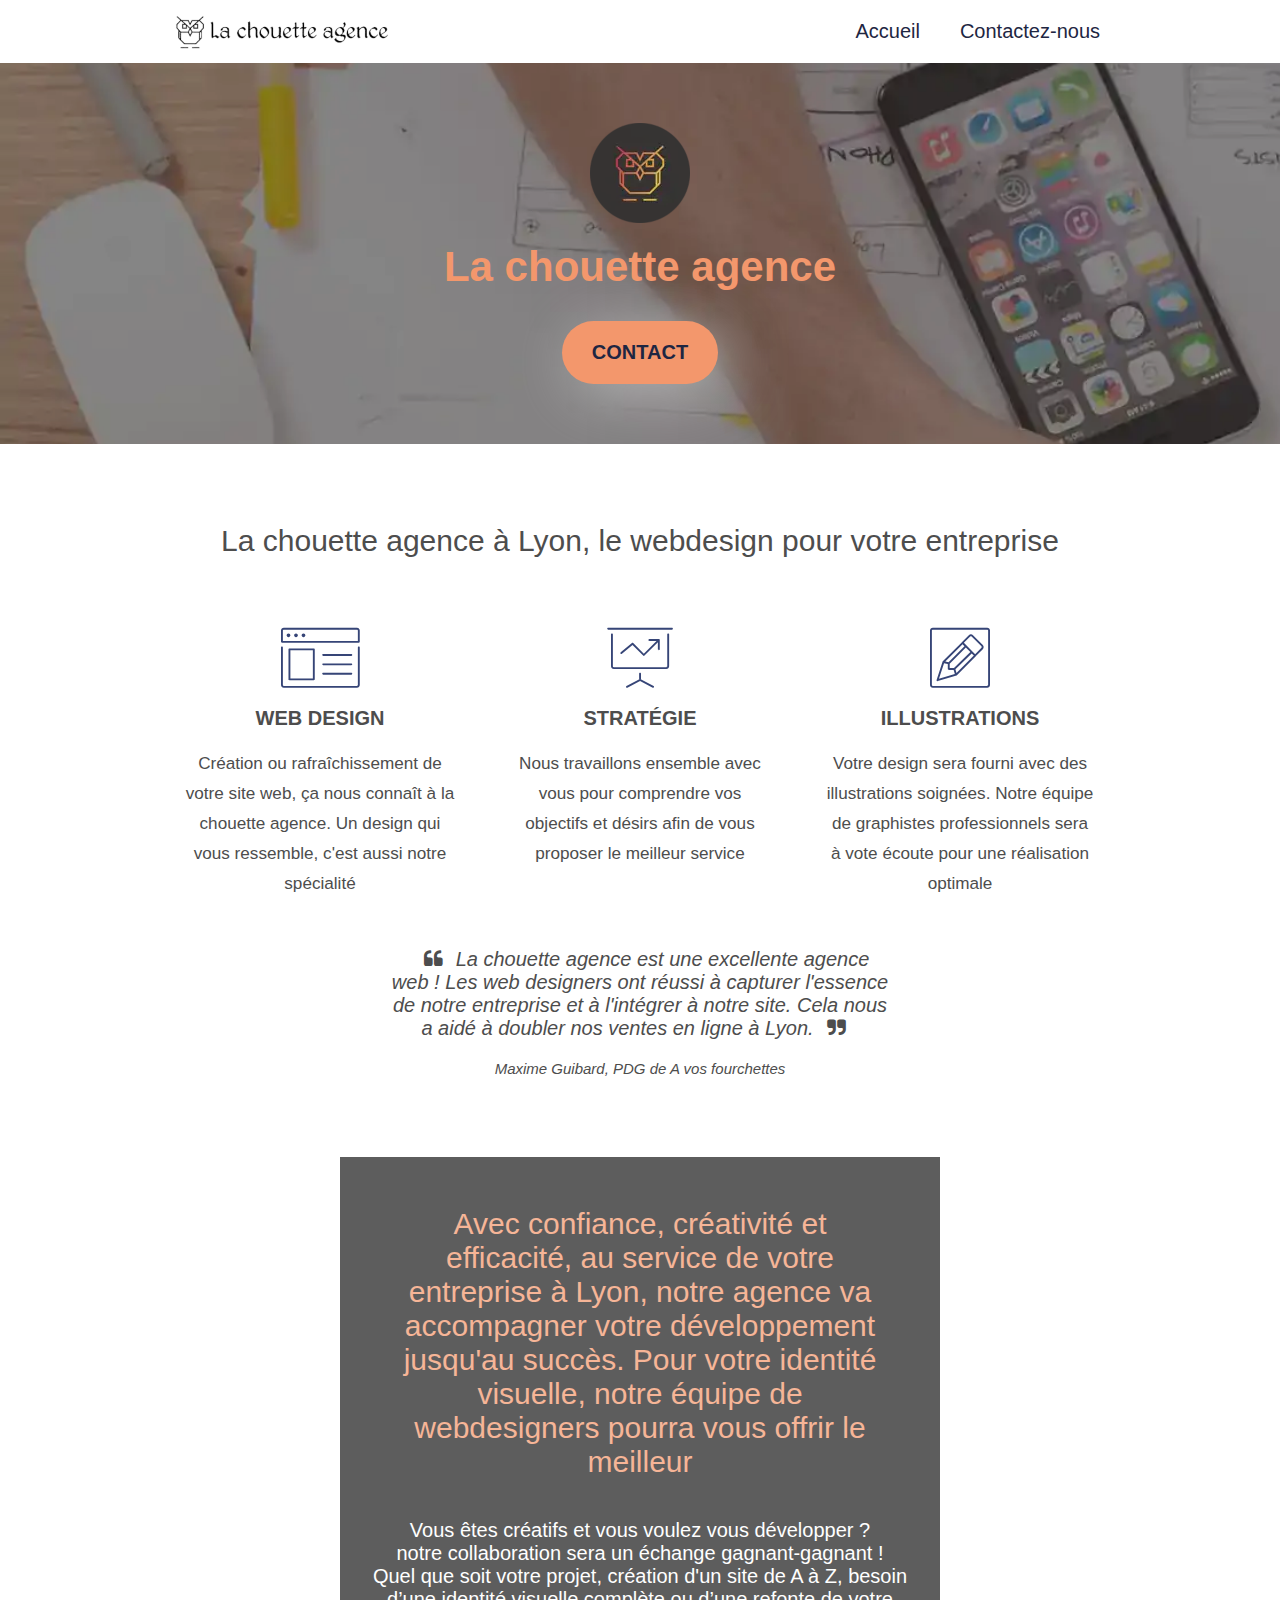
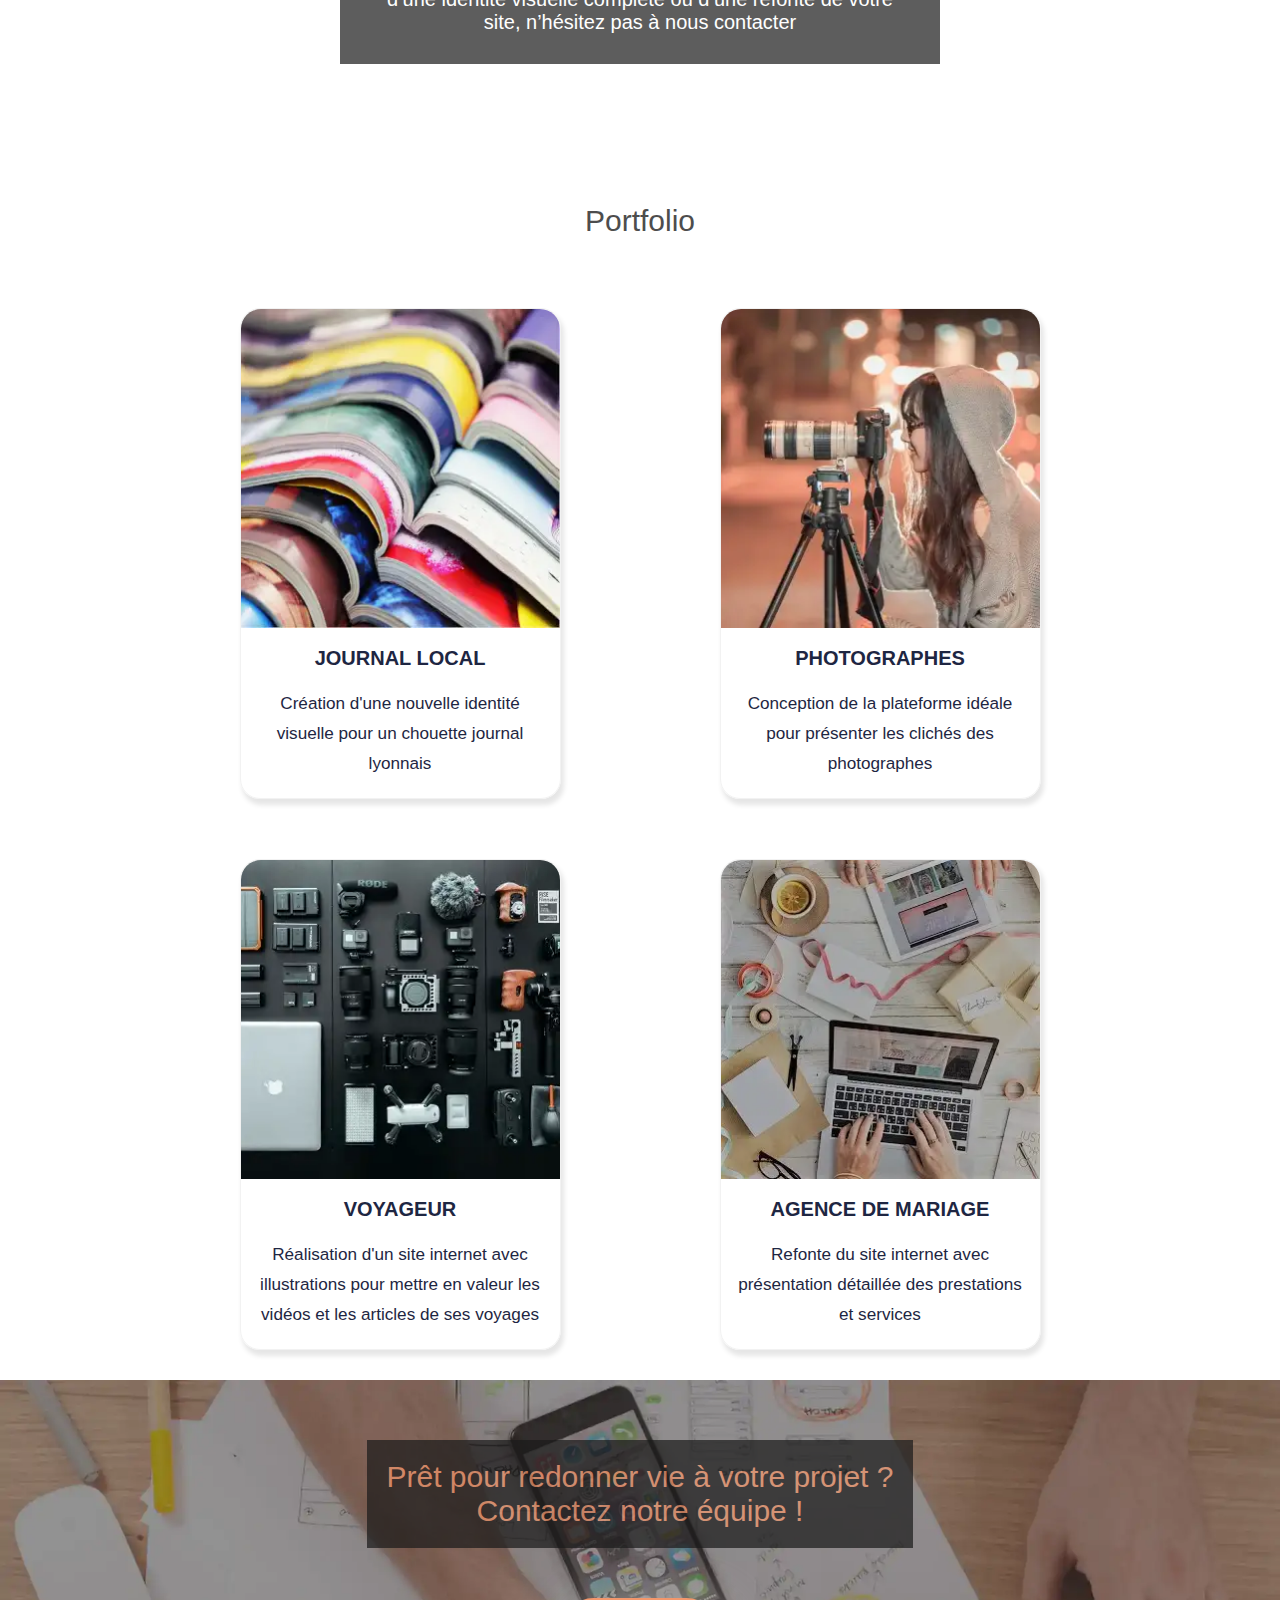
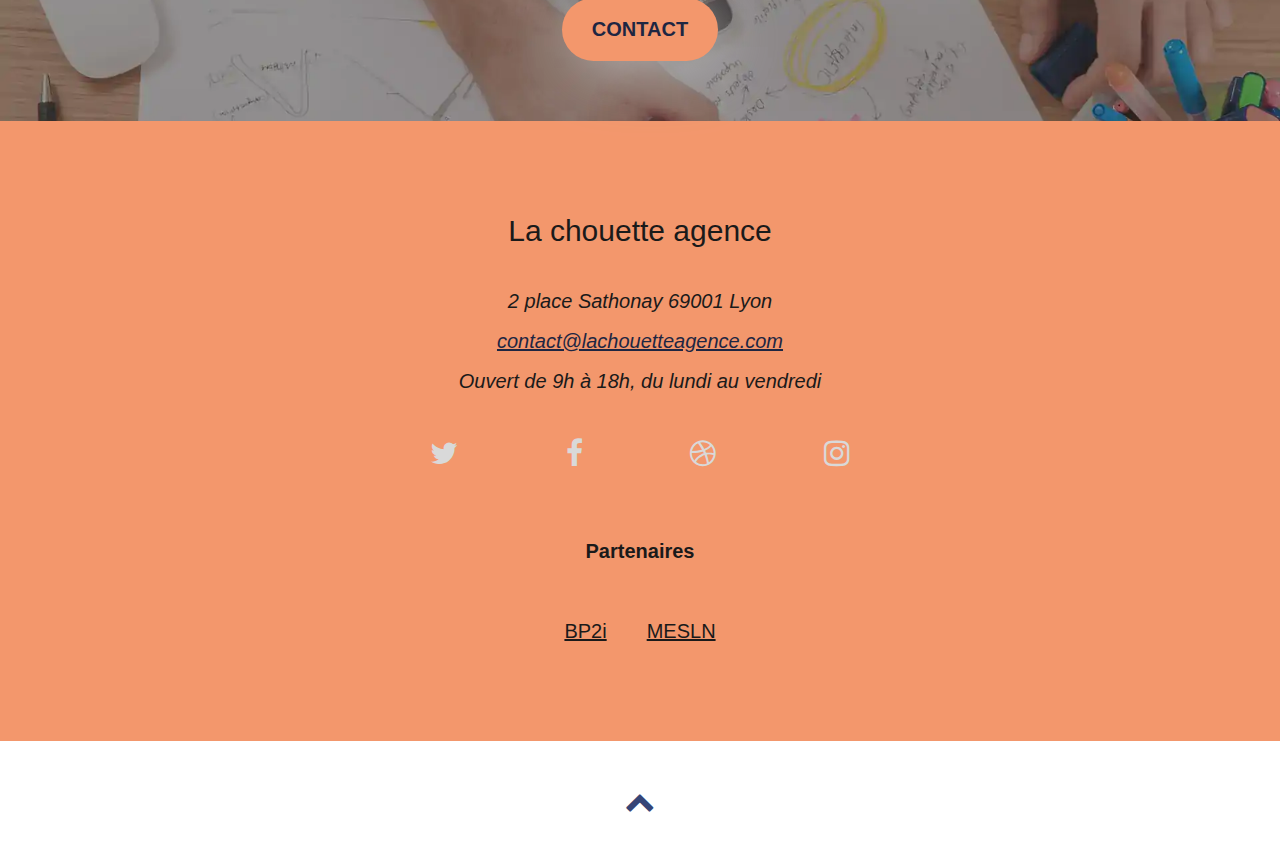
==== commit 32256f28: ":art: [Improve] Insert keywords in text" ====
--- a/index.html
+++ b/index.html
@@ -12,7 +12,7 @@
       content="width=device-width, initial-scale=1.0, viewport-fit=cover"
     />
     <meta name="robots" content="index, follow" />
-    <link rel="shortcut icon" type="image/png" href="img/favicon.jpg" />
+    <link rel="shortcut icon" type="image/png" href="img/favicon.png" />
     <link rel="stylesheet" type="text/css" href="css/font-awesome.css" />
     <link rel="stylesheet" type="text/css" href="css/style.css" />
 
@@ -74,7 +74,7 @@
 
       <section class="services">
         <h2 class="services__heading--main">
-          La chouette agence à Lyon, le web design pour votre entreprise
+          La chouette agence à Lyon, le webdesign pour votre entreprise
         </h2>
         <div class="services__wrapper">
           <div class="services__wrapper__cards">
@@ -120,9 +120,10 @@
       <div class="highlight">
         <div class="highlight__wrapper">
           <h2 class="heading">
-            Nous voulons collaborer avec votre entreprise à Lyon et accompagner
-            votre développement jusqu'au succès. Avoir plus de clients pour une
-            satisfaction mutuelle
+            Avec confiance, créativité et efficacité, au service de votre
+            entreprise à Lyon, notre agence va accompagner votre développement
+            jusqu'au succès. Pour votre identité visuelle, notre équipe de
+            webdesigners pourra vous offrir le meilleur
           </h2>
           <p>
             Vous êtes créatifs et vous voulez vous développer ?<br />
@@ -160,8 +161,8 @@
               />
               <h3 class="heading-portfolio">Photographes</h3>
               <p class="detail">
-                Conception de la plateforme idéale pour mettre en valeur les
-                clichés des photographes
+                Conception de la plateforme idéale pour présenter les clichés
+                des photographes
               </p>
             </a>
           </div>
@@ -173,7 +174,7 @@
               />
               <h3 class="heading-portfolio">Voyageur</h3>
               <p class="detail">
-                Création d'un site internet avec illustrations pour mettre en
+                Réalisation d'un site internet avec illustrations pour mettre en
                 valeur les vidéos et les articles de ses voyages
               </p>
             </a>
--- a/css/style.css
+++ b/css/style.css
@@ -38,7 +38,7 @@
 h1 {
   font-size: 4.2rem;
   font-weight: 900;
-  color: #cf4d11;
+  color: #f3976c;
   z-index: 2; }
 
 h2 {
@@ -73,7 +73,7 @@
   font-size: 2rem;
   font-weight: 600;
   background: #f3976c;
-  box-shadow: 3rem 3rem 12rem gray;
+  box-shadow: 1rem 1rem 6rem #b3b3b3;
   border: none;
   border-radius: 4rem;
   cursor: pointer;
@@ -93,8 +93,8 @@
     right: 0;
     bottom: 0;
     left: 0;
-    background: #ed6525;
-    box-shadow: 3rem 3rem 6rem #404040;
+    background: #f18654;
+    box-shadow: 1rem 1rem 6rem #b3b3b3;
     opacity: 0;
     z-index: -1;
     transition: opacity 1s;
@@ -191,8 +191,34 @@
       border: none;
       color: #fff; }
 
-.form-header__heading {
-  color: #cf4d11; }
+.fa-chevron-up {
+  font-size: 3rem;
+  line-height: 12rem;
+  color: #364577; }
+
+.form-header {
+  display: flex;
+  flex-direction: column;
+  align-items: center;
+  background-image: url(../img/travail-avec-surligneur-480w.webp);
+  background-size: cover;
+  background-attachment: fixed; }
+  @media screen and (min-width: 480px) {
+    .form-header {
+      background-image: url(../img/travail-avec-surligneur-768w.webp); } }
+  @media screen and (min-width: 768px) {
+    .form-header {
+      background-image: url(../img/travail-avec-surligneur-1024w.webp); } }
+  @media screen and (min-width: 1024px) {
+    .form-header {
+      background-image: url(../img/travail-avec-surligneur.webp); } }
+  .form-header img {
+    margin-top: 6rem;
+    margin-bottom: 2rem;
+    z-index: 2;
+    opacity: 0.9; }
+  .form-header__heading {
+    margin-bottom: 4.5rem; }
 
 form {
   margin: 6rem auto;
@@ -238,11 +264,6 @@
       form textarea {
         width: 30rem; } }
 
-.fa-chevron-up {
-  font-size: 3rem;
-  line-height: 12rem;
-  color: #364577; }
-
 .header {
   max-width: 96rem;
   margin-left: auto;
